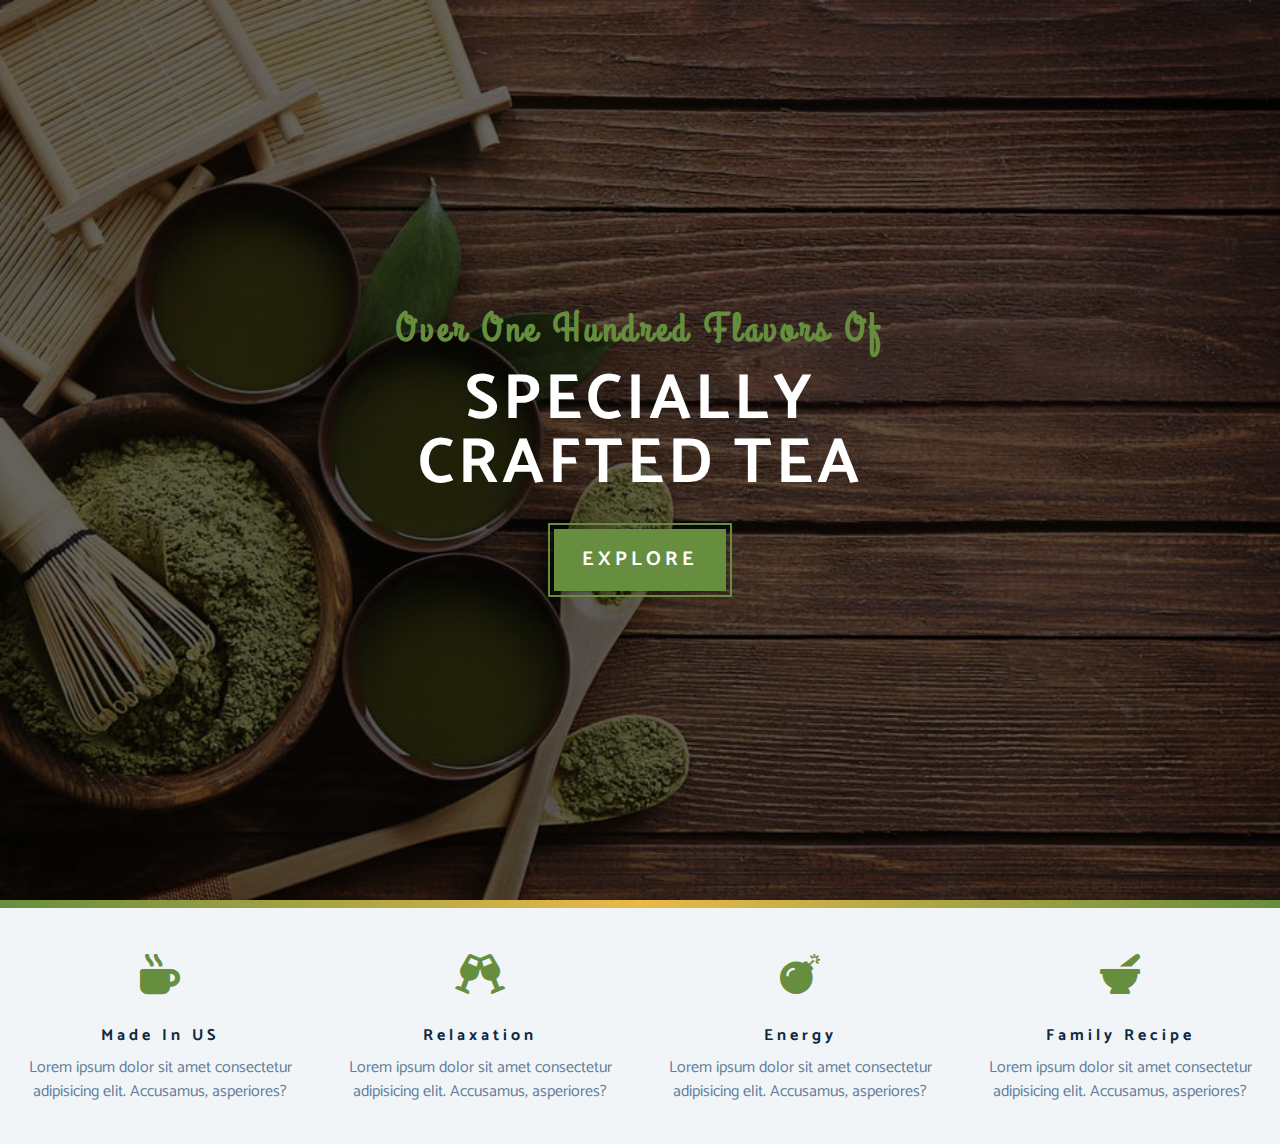
==== index.html @ 6aaec998 "commit 1" ====
<!DOCTYPE html>
<html lang="en">
  <head>
    <meta charset="UTF-8" />
    <meta name="viewport" content="width=device-width, initial-scale=1.0" />
    <meta http-equiv="X-UA-Compatible" content="ie=edge" />
    <title>Tea Station || Home</title>
    <!-- font-awesome -->
    <link
      rel="stylesheet"
      href="./fontawesome-free-5.12.1-web/css/all.min.css"
    />
    <!-- custom css -->
    <link rel="stylesheet" href="./css/styles.css" />
  </head>
  <body>
    <!-- navbar -->
    <!-- header -->
    <header class="header">
      <div class="banner">
        <h2>Over one hundred flavors of</h2>
        <h1>
          specially <br />
          crafted tea
        </h1>
        <a href="skills.html" class="button banner-button">explore</a>
      </div>
    </header>

    <!-- end of header -->
    <div class="content-divider"></div>

    <!-- skills section -->
    <section class="skills clearfloat">
      <!-- single skill -->
      <article class="skill">
        <span class="skill-icon">
          <i class="fas fa-mug-hot"></i>
        </span>
        <h4 class="skill-title">made in US</h4>
        <p class="skill-text">
          Lorem ipsum dolor sit amet consectetur adipisicing elit. Accusamus,
          asperiores?
        </p>
      </article>

      <!-- single skill -->
      <article class="skill">
        <span class="skill-icon">
          <i class="fas fa-glass-cheers"></i>
        </span>
        <h4 class="skill-title">relaxation</h4>
        <p class="skill-text">
          Lorem ipsum dolor sit amet consectetur adipisicing elit. Accusamus,
          asperiores?
        </p>
      </article>
      <!-- end of single skill -->

      <!-- single skill -->
      <article class="skill">
        <span class="skill-icon">
          <i class="fas fa-bomb"></i>
        </span>
        <h4 class="skill-title">energy</h4>
        <p class="skill-text">
          Lorem ipsum dolor sit amet consectetur adipisicing elit. Accusamus,
          asperiores?
        </p>
      </article>
      <!-- end of single skill -->

      <!-- single skill -->
      <article class="skill">
        <span class="skill-icon">
          <i class="fas fa-mortar-pestle"></i>
        </span>
        <h4 class="skill-title">family recipe</h4>
        <p class="skill-text">
          Lorem ipsum dolor sit amet consectetur adipisicing elit. Accusamus,
          asperiores?
        </p>
      </article>
      <!-- end of single skill -->
    </section>
    <!-- end of skills section -->

    <script src="app.js"></script>
  </body>
</html>
---- css/styles.css ----
/* FONTS */

@import url("https://fonts.googleapis.com/css?family=Catamaran:400,700|Grand+Hotel");

/* VARIABLES */

:root {
  --clr-primary: #678e3e;
  --clr-primary-light: #beedac;
  --clr-grey-1: #102a42;
  --clr-grey-5: #617d98;
  --clr-grey-10: #f1f5f8;
  --clr-white: #fff;
  --ff-primary: "Catamaran", sans-serif;
  --ff-secondary: "Grand Hotel", cursive;
  --transition: all 0.3s linear;
  --spacing: 0.25rem;
  --radius: 0.5rem;
}

/* GLOBAL STYLES */
* {
  margin: 0;
  padding: 0;
  box-sizing: border-box;
}
body {
  font-family: var(--ff-primary);
  background: var(--clr-white);
  color: var(--clr-grey-1);
  line-height: 1.5;
  font-size: 0.875rem;
}
a {
  text-decoration: none;
}
img {
  width: 100%;
  display: block;
}
h1,h2,h3,h4,h5,h6 {
  letter-spacing: var(--spacing);
  text-transform: capitalize;
  line-height: 1.25;
  margin-bottom: 0.75rem;
}
h1 {
  font-size: 3rem;
}
h2 {
  font-size: 2rem;
}
h3 {
  font-size: 1.5rem;
}
h4 {
  font-size: 0.875rem;
}
p{
  margin-bottom: 1.25rem;
}
@media screen and (min-width: 800px) {
  h1 {
    font-size: 4rem;
  }
  h2 {
    font-size: 2.5rem;
  }
  h3 {
    font-size: 2rem;
  }
  h4 {
    font-size: 1rem;  
  }
  body {
    font-size: 1rem;
  }
  h1,h2,h3,h4 {
    line-height: 1;
  }
}
/* MORE GLOBAL CSS */
.button {
  text-transform: uppercase;
  background: var(--clr-primary);
  color: var(--clr-white);
  padding: 0.75rem 1rem;
  letter-spacing: var(--spacing);
  display: inline-block;
  font-weight: 700;
  transition: var(--transition);
  font-size: 1rem;
  border: none;
  cursor: pointer;
  box-shadow: 0 1px 3px rgba(0, 0, 0, 0.2);
}
.button:hover {
  color: var(--clr-primary);
  background: var(--clr-primary-light);
}
/* CLEARFIX */
.clearfloat::after,.clearfloat::before {
  content:" ";
  clear: both;
  display: table;
}

/* HEADER */
.header {
  min-height: 100vh;
  background: linear-gradient(rgba(0, 0, 0, 0.6), rgba(0, 0, 0, 0.6)), url("../images/main-bcg.jpeg") center/cover no-repeat fixed;
  position: relative;
  /* ANIMATION */
  overflow-x: hidden;
}
.banner {
  text-align: center;
  position: absolute;
  top: 50%;
  left: 50%;
  transform: translate(-50%, -50%);
}
.banner h2 {
  font-family: var(--ff-secondary);
  color: var(--clr-primary);
  /* ANIMATION */
}
.banner h1 {
  text-transform: uppercase;
  color: var(--clr-white);
  margin-top: 1.25rem;
  margin-bottom: 2rem;
  /* ANIMATION */
}
.banner-button {
  outline: 0.125rem solid var(--clr-primary);
  outline-offset: 0.25rem;
  font-size: 1.25rem;
  padding: 1rem 1.75rem;
}
/* CONTENT DIVIDER */
.content-divider {
  height: 0.5rem;
  background: linear-gradient(to left, var(--clr-primary), #e9b949, var(--clr-primary));
}
/* SKILLS */
.skills {
  background: var(--clr-grey-10);
}
.skill {
  padding: 2.5rem 0rem;
  text-align: center;
  transition: var(--transition);
}
.skill-icon {
  font-size: 2.5rem;
  margin-bottom: 1.25rem;
  transition: var(--transition);
  display: inline-block;
  color: var(--clr-primary);
}
.skill-text {
  color: var(--clr-grey-5);
  max-width: 17rem;
  margin: 0 auto;
}
.skill:hover {
  background: var(--clr-white);
  box-shadow: 0 2px var(--clr-primary);
}
.skill:hover .skill-icon {
  transform: translateY(-5px);
}
@media screen and (min-width:576px) {
  .skill {
    float: left;
    width: 50%;
  }
}
@media screen and (min-width:1200px) {
  .skill {
    width: 25%;
  }
}
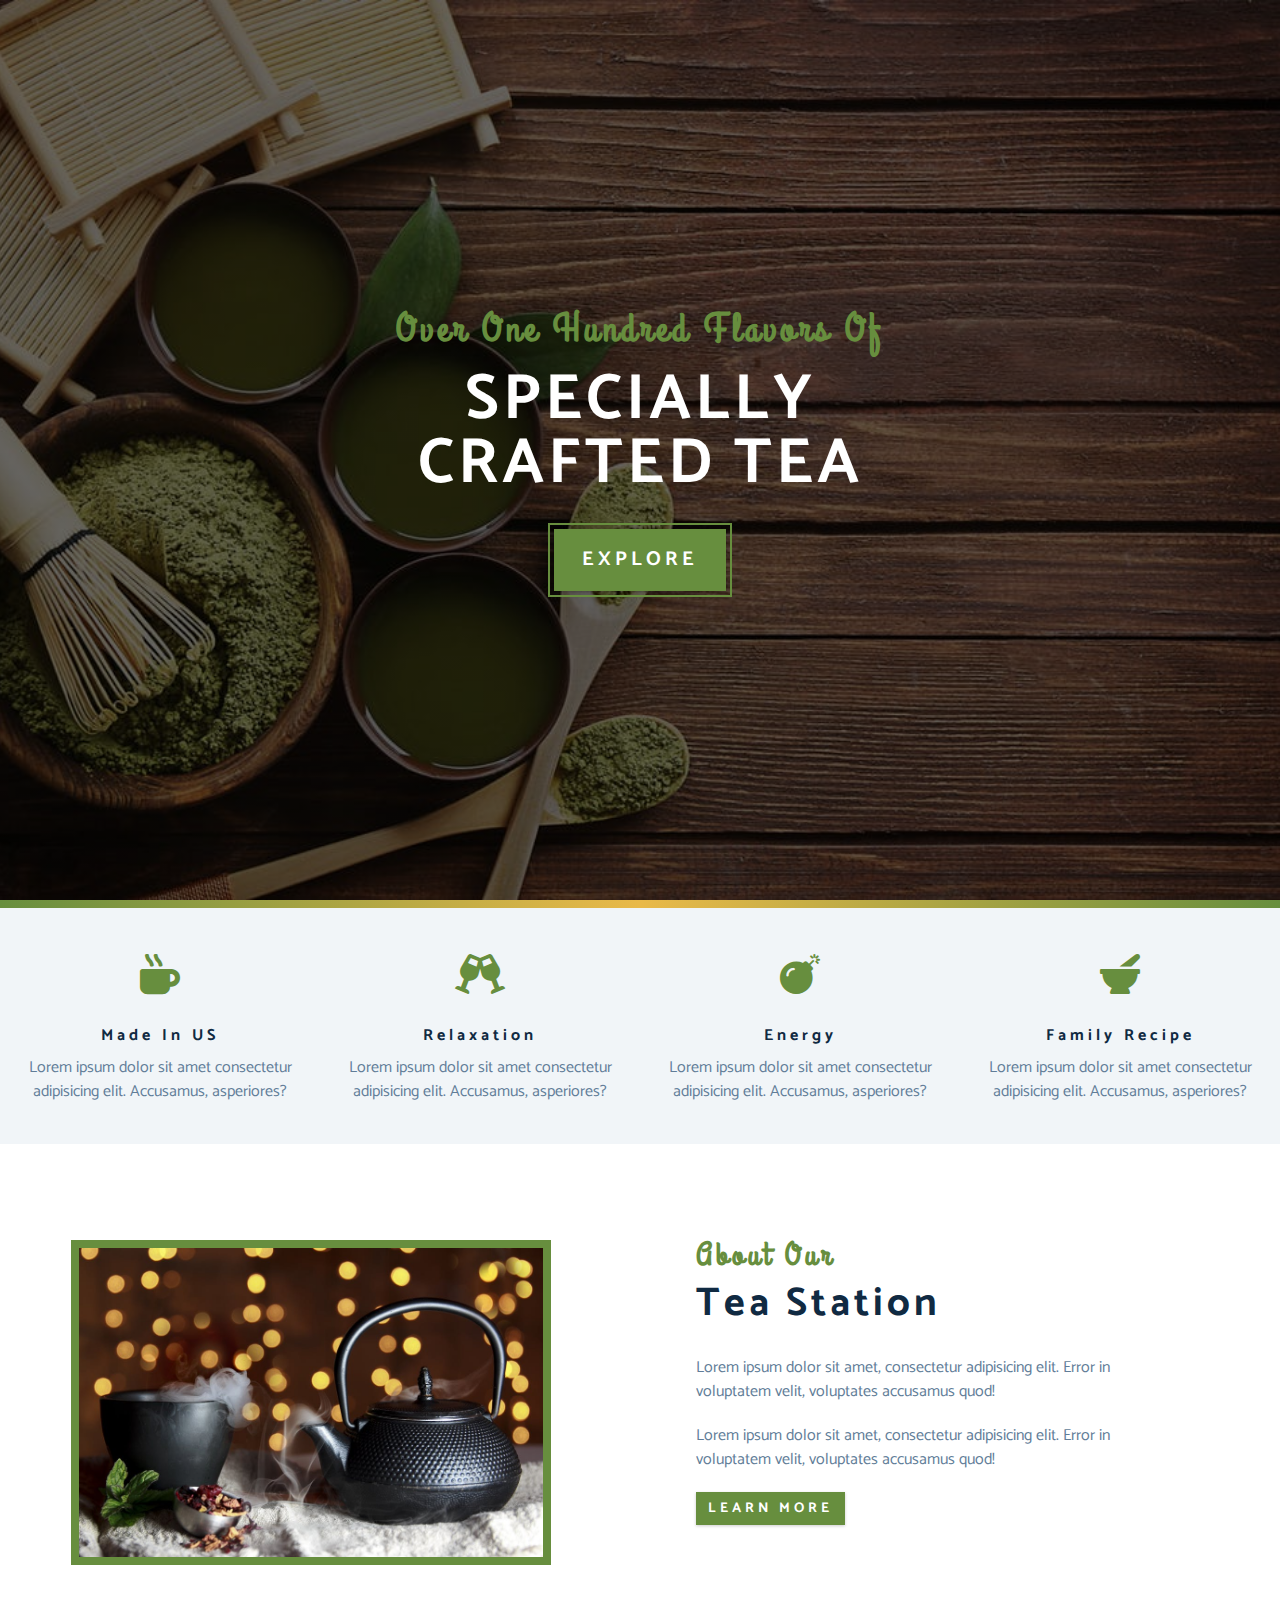
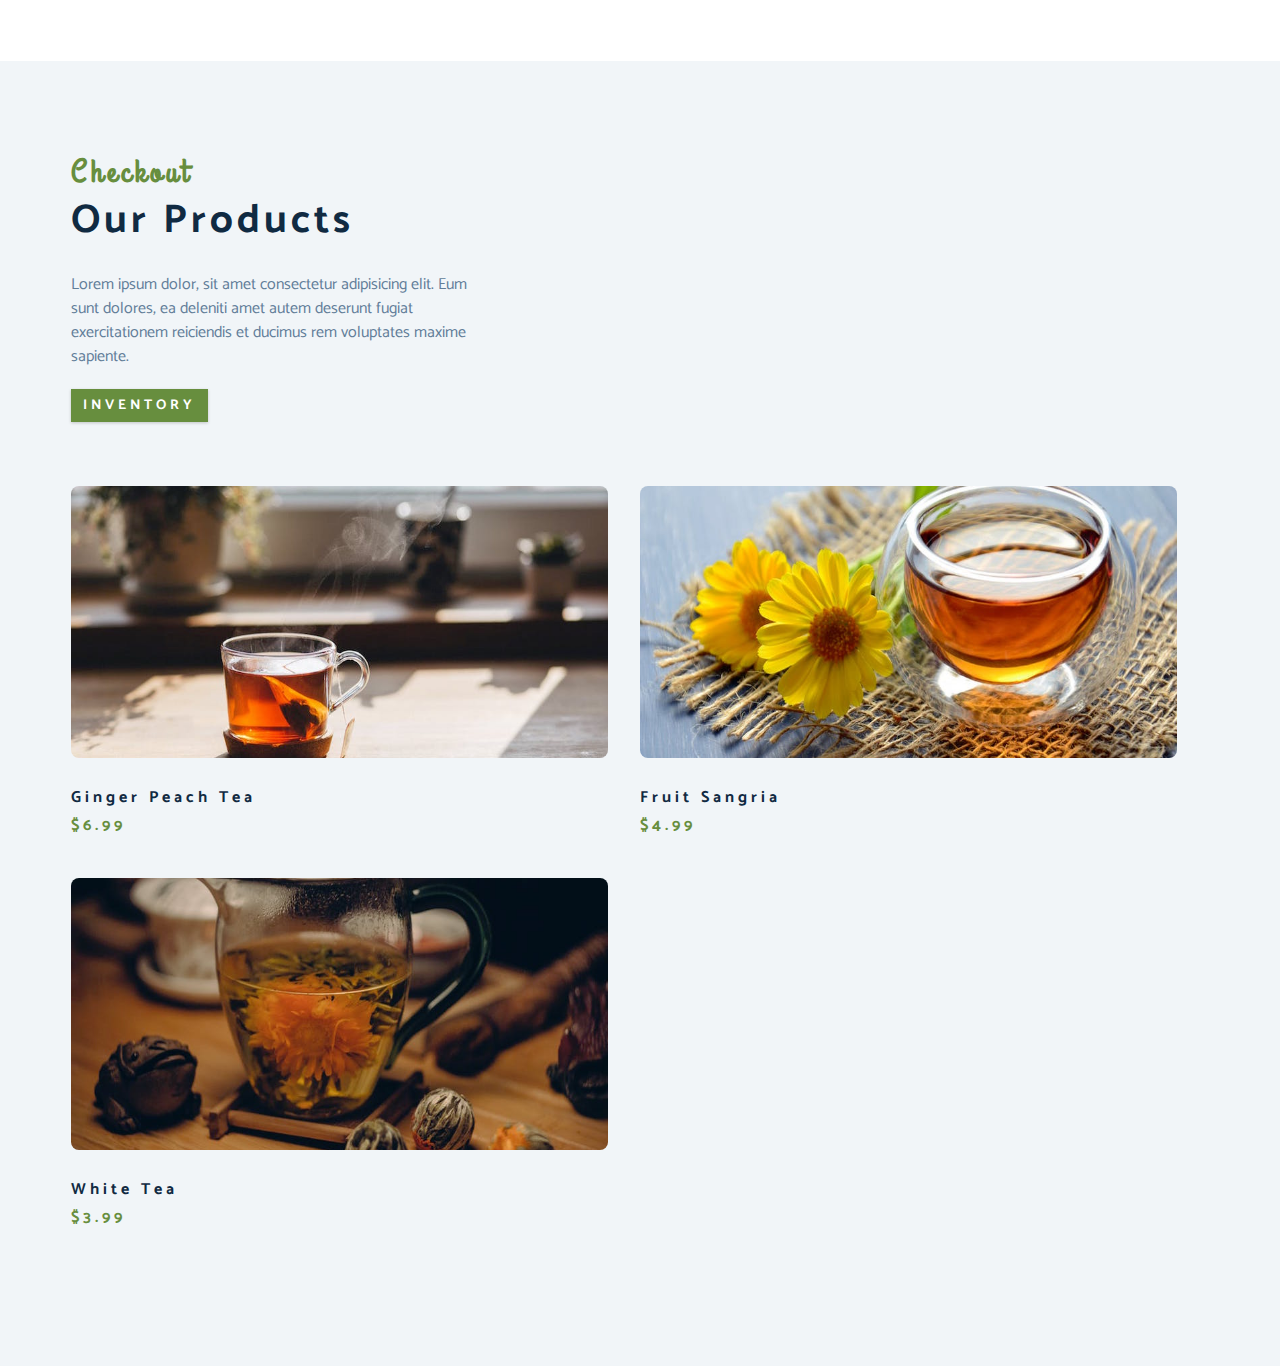
==== commit ba489a8a: "added new sections" ====
--- a/index.html
+++ b/index.html
@@ -84,6 +84,84 @@
       <!-- end of single skill -->
     </section>
     <!-- end of skills section -->
+    <!-- about -->
+    <section>
+      <div class="section-center clearfloat">
+        <!-- about img -->
+        <article class="about-img">
+          <div class="about-picture-container">
+            <img
+              src="./images/about-bcg.jpeg"
+              alt="tea kettle"
+              class="about-picture"
+            />
+          </div>
+        </article>
+        <!-- about info -->
+        <article class="about-info">
+          <!-- section title -->
+          <div class="section-title">
+            <h3>about our</h3>
+            <h2>tea station</h2>
+          </div>
+          <!-- end of section title -->
+          <p class="about-text">
+            Lorem ipsum dolor sit amet, consectetur adipisicing elit. Error in
+            voluptatem velit, voluptates accusamus quod! 
+          </p>
+          <p class="about-text">
+            Lorem ipsum dolor sit amet, consectetur adipisicing elit. Error in
+            voluptatem velit, voluptates accusamus quod! 
+          </p>
+          <a href="about.html" class="button">learn more</a>
+        </article>
+      </div>
+    </section>
+    <!-- end of about -->
+    <!-- products -->
+    <section class="products">
+      <div class="section-center clearfloat">
+        <!-- product info -->
+        <article class="products-info">
+          <!-- section title -->
+          <div class="section-title">
+            <h3>checkout</h3>
+            <h2>our products</h2>
+          </div>
+          <!-- end of section title -->
+          <p class="products-text">Lorem ipsum dolor, sit amet consectetur adipisicing elit. Eum sunt dolores, ea deleniti amet autem deserunt fugiat exercitationem reiciendis et ducimus rem voluptates maxime sapiente.</p>
+          <a href="products.html" class="button">inventory</a>
+        </article>
+        <!-- product inventory -->
+        <article class="product-inventory clearfloat">
+          <!-- single product -->
+          <div class="product">
+            <img src="./images/product-1.jpeg" alt="single product"
+            class="product-img">
+            <h4 class="product-title">ginger peach tea</h4>
+            <h4 class="product-price">$6.99</h4>
+          </div>
+          <!-- end of single product -->
+          <!-- single product -->
+          <div class="product">
+            <img src="./images/product-2.jpeg" alt="single product"
+            class="product-img">
+            <h4 class="product-title">fruit sangria </h4>
+            <h4 class="product-price">$4.99</h4>
+          </div>
+          <!-- end of single product -->
+          <!-- single product -->
+          <div class="product">
+            <img src="./images/product-3.jpeg" alt="single product"
+            class="product-img">
+            <h4 class="product-title">white tea</h4>
+            <h4 class="product-price">$3.99</h4>
+          </div>
+          <!-- end of single product -->
+        </article>
+      </div>
+    </section>
+    <!-- end of products -->
 
     <script src="app.js"></script>
   </body>
--- a/css/styles.css
+++ b/css/styles.css
@@ -38,7 +38,12 @@
   width: 100%;
   display: block;
 }
-h1,h2,h3,h4,h5,h6 {
+h1,
+h2,
+h3,
+h4,
+h5,
+h6 {
   letter-spacing: var(--spacing);
   text-transform: capitalize;
   line-height: 1.25;
@@ -56,7 +61,7 @@
 h4 {
   font-size: 0.875rem;
 }
-p{
+p {
   margin-bottom: 1.25rem;
 }
 @media screen and (min-width: 800px) {
@@ -70,12 +75,15 @@
     font-size: 2rem;
   }
   h4 {
-    font-size: 1rem;  
+    font-size: 1rem;
   }
   body {
     font-size: 1rem;
   }
-  h1,h2,h3,h4 {
+  h1,
+  h2,
+  h3,
+  h4 {
     line-height: 1;
   }
 }
@@ -84,12 +92,12 @@
   text-transform: uppercase;
   background: var(--clr-primary);
   color: var(--clr-white);
-  padding: 0.75rem 1rem;
+  padding: 0.375rem 0.75rem;
   letter-spacing: var(--spacing);
   display: inline-block;
   font-weight: 700;
   transition: var(--transition);
-  font-size: 1rem;
+  font-size: 0.875rem;
   border: none;
   cursor: pointer;
   box-shadow: 0 1px 3px rgba(0, 0, 0, 0.2);
@@ -99,16 +107,37 @@
   background: var(--clr-primary-light);
 }
 /* CLEARFIX */
-.clearfloat::after,.clearfloat::before {
-  content:" ";
+.clearfloat::after,
+.clearfloat::before {
+  content: " ";
   clear: both;
   display: table;
+}
+.section-title {
+  margin-bottom: 2rem;
+}
+.section-title h3 {
+  font-family: var(--ff-secondary);
+  color: var(--clr-primary);
+}
+.section-center {
+  padding: 4rem 0;
+  width: 85vw;
+  margin: 0 auto;
+  max-width: 1170px;
+}
+@media screen and (min-width: 992px) {
+  .section-center {
+    width: 95vw;
+    padding: 4rem 1rem;
+  }
 }
 
 /* HEADER */
 .header {
   min-height: 100vh;
-  background: linear-gradient(rgba(0, 0, 0, 0.6), rgba(0, 0, 0, 0.6)), url("../images/main-bcg.jpeg") center/cover no-repeat fixed;
+  background: linear-gradient(rgba(0, 0, 0, 0.6), rgba(0, 0, 0, 0.6)),
+    url("../images/main-bcg.jpeg") center/cover no-repeat fixed;
   position: relative;
   /* ANIMATION */
   overflow-x: hidden;
@@ -141,7 +170,12 @@
 /* CONTENT DIVIDER */
 .content-divider {
   height: 0.5rem;
-  background: linear-gradient(to left, var(--clr-primary), #e9b949, var(--clr-primary));
+  background: linear-gradient(
+    to left,
+    var(--clr-primary),
+    #e9b949,
+    var(--clr-primary)
+  );
 }
 /* SKILLS */
 .skills {
@@ -171,14 +205,77 @@
 .skill:hover .skill-icon {
   transform: translateY(-5px);
 }
-@media screen and (min-width:576px) {
+@media screen and (min-width: 576px) {
   .skill {
     float: left;
     width: 50%;
   }
 }
-@media screen and (min-width:1200px) {
+@media screen and (min-width: 1200px) {
   .skill {
     width: 25%;
   }
 }
+/* ABOUT */
+.about-img,
+.about-info {
+  padding: 2rem 0;
+}
+.about-picture-container {
+  background: var(--clr-primary);
+  border: 0.5rem solid var(--clr-primary);
+  max-width: 30rem;
+  /* extra stuff */
+  overflow: hidden;
+}
+.about-picture {
+  transition: var(--transition);
+}
+.about-picture-container:hover .about-picture {
+  opacity: 0.75;
+  transform: scale(1.2);
+}
+.about-text {
+  max-width: 26rem;
+  color: var(--clr-grey-5);
+}
+@media screen and (min-width: 992px) {
+  .about-img,
+  .about-info {
+    float: left;
+    width: 50%;
+  }
+  .about-info {
+    padding-left: 3.5rem;
+  }
+}
+/* PRODUCTS */
+.products {
+  background: var(--clr-grey-10);
+}
+.products article {
+  padding: 2rem 0;
+}
+.products-text {
+  color: var(--clr-grey-5);
+  max-width: 26rem;
+}
+.product {
+  margin-bottom: 2rem;
+}
+.product-img {
+  border-radius: var(--radius);
+  margin-bottom: 2rem;
+  height: 17rem;
+  object-fit: cover;
+}
+.product-price {
+  color: var(--clr-primary);
+}
+@media screen and (min-width: 760px) {
+  .product {
+    float: left;
+    width: 50%;
+    padding-right: 2rem;
+  }
+}
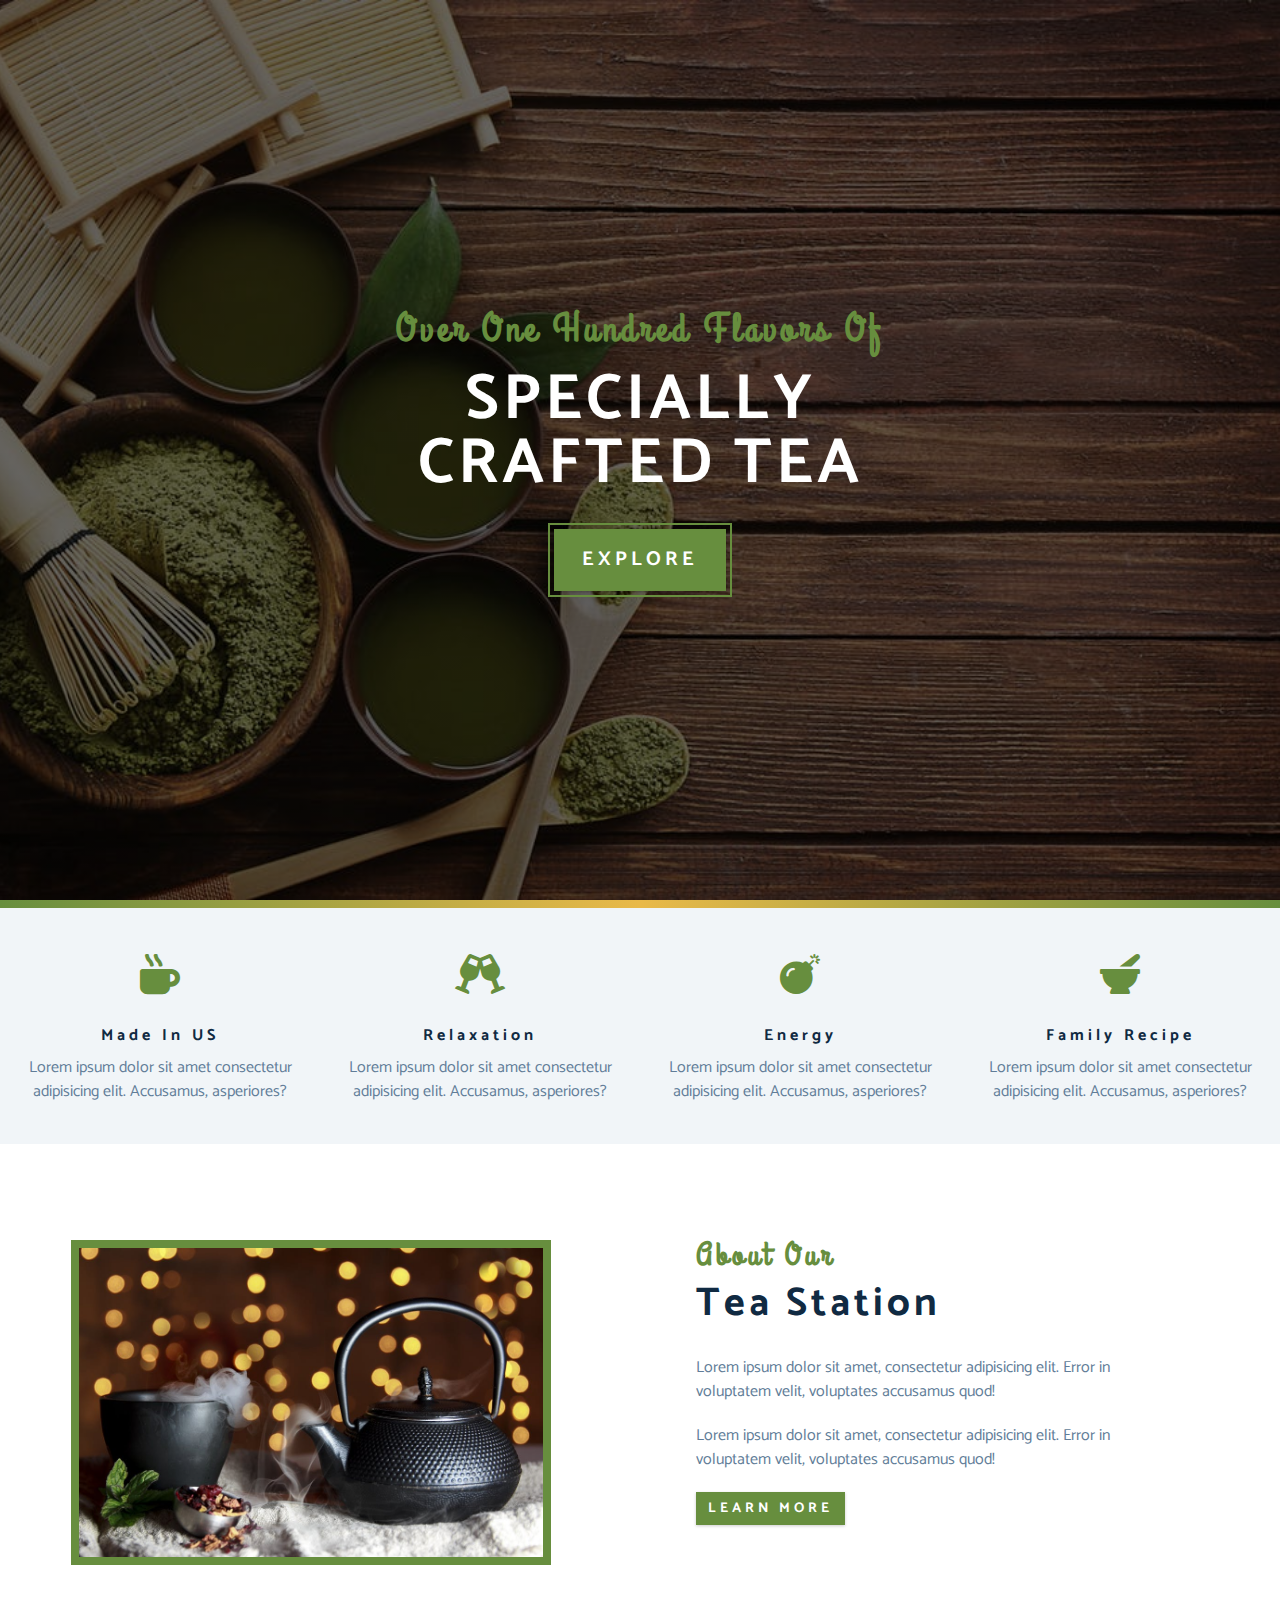
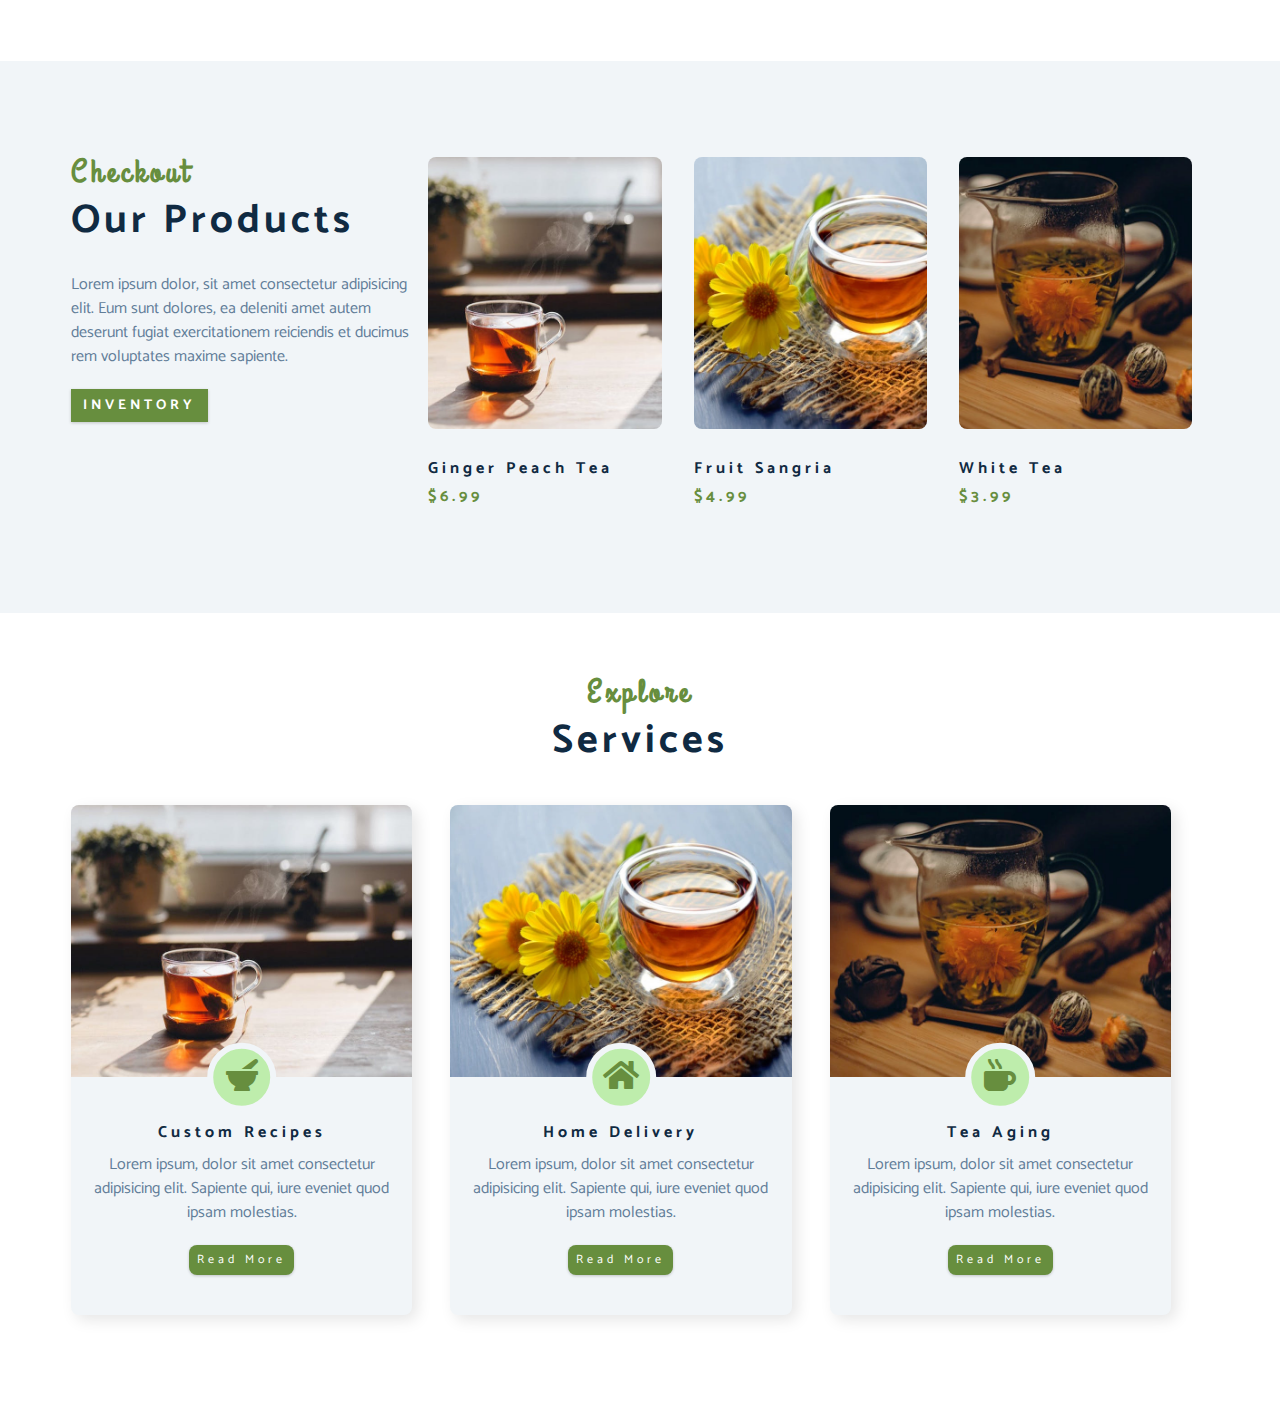
==== commit 63dca42b: "added services to index.html" ====
--- a/index.html
+++ b/index.html
@@ -107,11 +107,11 @@
           <!-- end of section title -->
           <p class="about-text">
             Lorem ipsum dolor sit amet, consectetur adipisicing elit. Error in
-            voluptatem velit, voluptates accusamus quod! 
+            voluptatem velit, voluptates accusamus quod!
           </p>
           <p class="about-text">
             Lorem ipsum dolor sit amet, consectetur adipisicing elit. Error in
-            voluptatem velit, voluptates accusamus quod! 
+            voluptatem velit, voluptates accusamus quod!
           </p>
           <a href="about.html" class="button">learn more</a>
         </article>
@@ -129,31 +129,44 @@
             <h2>our products</h2>
           </div>
           <!-- end of section title -->
-          <p class="products-text">Lorem ipsum dolor, sit amet consectetur adipisicing elit. Eum sunt dolores, ea deleniti amet autem deserunt fugiat exercitationem reiciendis et ducimus rem voluptates maxime sapiente.</p>
+          <p class="products-text">
+            Lorem ipsum dolor, sit amet consectetur adipisicing elit. Eum sunt
+            dolores, ea deleniti amet autem deserunt fugiat exercitationem
+            reiciendis et ducimus rem voluptates maxime sapiente.
+          </p>
           <a href="products.html" class="button">inventory</a>
         </article>
         <!-- product inventory -->
-        <article class="product-inventory clearfloat">
+        <article class="products-inventory clearfloat">
           <!-- single product -->
           <div class="product">
-            <img src="./images/product-1.jpeg" alt="single product"
-            class="product-img">
+            <img
+              src="./images/product-1.jpeg"
+              alt="single product"
+              class="product-img"
+            />
             <h4 class="product-title">ginger peach tea</h4>
             <h4 class="product-price">$6.99</h4>
           </div>
           <!-- end of single product -->
           <!-- single product -->
           <div class="product">
-            <img src="./images/product-2.jpeg" alt="single product"
-            class="product-img">
-            <h4 class="product-title">fruit sangria </h4>
+            <img
+              src="./images/product-2.jpeg"
+              alt="single product"
+              class="product-img"
+            />
+            <h4 class="product-title">fruit sangria</h4>
             <h4 class="product-price">$4.99</h4>
           </div>
           <!-- end of single product -->
           <!-- single product -->
           <div class="product">
-            <img src="./images/product-3.jpeg" alt="single product"
-            class="product-img">
+            <img
+              src="./images/product-3.jpeg"
+              alt="single product"
+              class="product-img"
+            />
             <h4 class="product-title">white tea</h4>
             <h4 class="product-price">$3.99</h4>
           </div>
@@ -162,6 +175,84 @@
       </div>
     </section>
     <!-- end of products -->
+    <!-- services -->
+    <section class="services">
+      <!-- section title -->
+      <div class="section-title services-title">
+        <h3>explore</h3>
+        <h2>services</h2>
+      </div>
+      <!-- end of section title -->
+      <div class="section-center clearfloat">
+        <!-- single card -->
+        <article class="service-card">
+          <!-- img container -->
+          <div class="service-img-container">
+            <img
+              src="./images/product-1.jpeg"
+              alt="single service"
+              class="service-img"
+            />
+            <!-- service icon -->
+            <span class="service-icon">
+              <i class="fas fa-mortar-pestle fa-fw"></i>
+            </span>
+          </div>
+          <!-- service-info -->
+          <div class="service-info">
+            <h4>custom recipes</h4>
+            <p>Lorem ipsum, dolor sit amet consectetur adipisicing elit. Sapiente qui, iure eveniet quod ipsam molestias.</p>
+            <a href="services.html" class="button services-button">read more</a>
+          </div>
+        </article>
+        <!-- end of single card -->
+        <!-- single card -->
+        <article class="service-card">
+          <!-- img container -->
+          <div class="service-img-container">
+            <img
+              src="./images/product-2.jpeg"
+              alt="single service"
+              class="service-img"
+            />
+            <!-- service icon -->
+            <span class="service-icon">
+              <i class="fas fa-home fa-fw"></i>
+            </span>
+          </div>
+          <!-- service-info -->
+          <div class="service-info">
+            <h4>home delivery</h4>
+            <p>Lorem ipsum, dolor sit amet consectetur adipisicing elit. Sapiente qui, iure eveniet quod ipsam molestias.</p>
+            <a href="services.html" class="button services-button">read more</a>
+          </div>
+        </article>
+        <!-- end of single card -->
+        <!-- single card -->
+        <article class="service-card">
+          <!-- img container -->
+          <div class="service-img-container">
+            <img
+              src="./images/product-3.jpeg"
+              alt="single service"
+              class="service-img"
+            />
+            <!-- service icon -->
+            <span class="service-icon">
+              <i class="fas fa-mug-hot fa-fw"></i>
+            </span>
+          </div>
+          <!-- service-info -->
+          <div class="service-info">
+            <h4>tea aging</h4>
+            <p>Lorem ipsum, dolor sit amet consectetur adipisicing elit. Sapiente qui, iure eveniet quod ipsam molestias.</p>
+            <a href="services.html" class="button services-button">read more</a>
+          </div>
+        </article>
+        <!-- end of single card -->
+      </div>
+    </section>
+    <!-- end of services -->
 
     <script src="app.js"></script>
   </body>
--- a/css/styles.css
+++ b/css/styles.css
@@ -275,7 +275,91 @@
 @media screen and (min-width: 760px) {
   .product {
     float: left;
-    width: 50%;
+    width: 33.3%;
     padding-right: 2rem;
   }
 }
+@media screen and (min-width: 1200px) {
+  .products-info {
+    float: left;
+    width: 30%;
+  }
+  .products-inventory {
+    float: left;
+    width: 70%;
+  }
+  .product {
+    margin-bottom: 0rem;
+    padding: 0rem 1rem;
+  }
+}
+/* SERVICES */
+.services-title {
+  margin-top: 4rem;
+  margin-bottom: -4rem;
+  text-align: center;
+}
+.service-card {
+  margin: 2rem 0;
+  background: var(--clr-grey-10);
+  border-radius: var(--radius);
+  box-shadow: 5px 5px 15px rgba(0, 0, 0, 0.1);
+  transition: var(--transition);
+}
+.service-card:hover {
+  box-shadow: 5px 5px 15px rgba(0, 0, 0, 0.3);
+  transform: scale(1.02);
+}
+.service-img {
+  height: 17rem;
+  object-fit: cover;
+  border-top-left-radius: var(--radius);
+  border-top-right-radius: var(--radius);
+}
+.service-info {
+  text-align: center;
+  padding: 3rem 1rem 2.5rem 1rem;
+}
+.service-info p {
+  max-width: 20rem;
+  color: var(--clr-grey-5);
+  margin: 0 auto;
+}
+.services-button {
+  font-size: 0.75rem;
+  text-transform: capitalize;
+  padding: 0.375rem 0.5rem;
+  border-radius: var(--radius);
+  font-weight: 400;
+  margin-top: 1.25rem;
+}
+@media screen and (min-width: 768px) {
+  .service-card {
+    float: left;
+    width: 45%;
+    margin-right: 5%;
+    /* 100% = 45% + 45 % + 5% + 5% */
+  }
+}
+@media screen and (min-width: 992px) {
+  .service-card {
+    width: 30%;
+    margin-right: 3.33%;
+    /* 100% = 30% + 30% + 30% + 5% + 5% + 5%*/
+  }
+}
+.service-img-container {
+  position: relative;
+}
+.service-icon {
+  font-size: 2rem;
+  position: absolute;
+  left: 50%;
+  bottom: 0;
+  transform: translate(-50%, 50%);
+  padding: 0.3rem 0.55rem;
+  color: var(--clr-primary);
+  background: var(--clr-primary-light);
+  border-radius: 50%;
+  border: 0.375rem solid var(--clr-grey-10);
+}
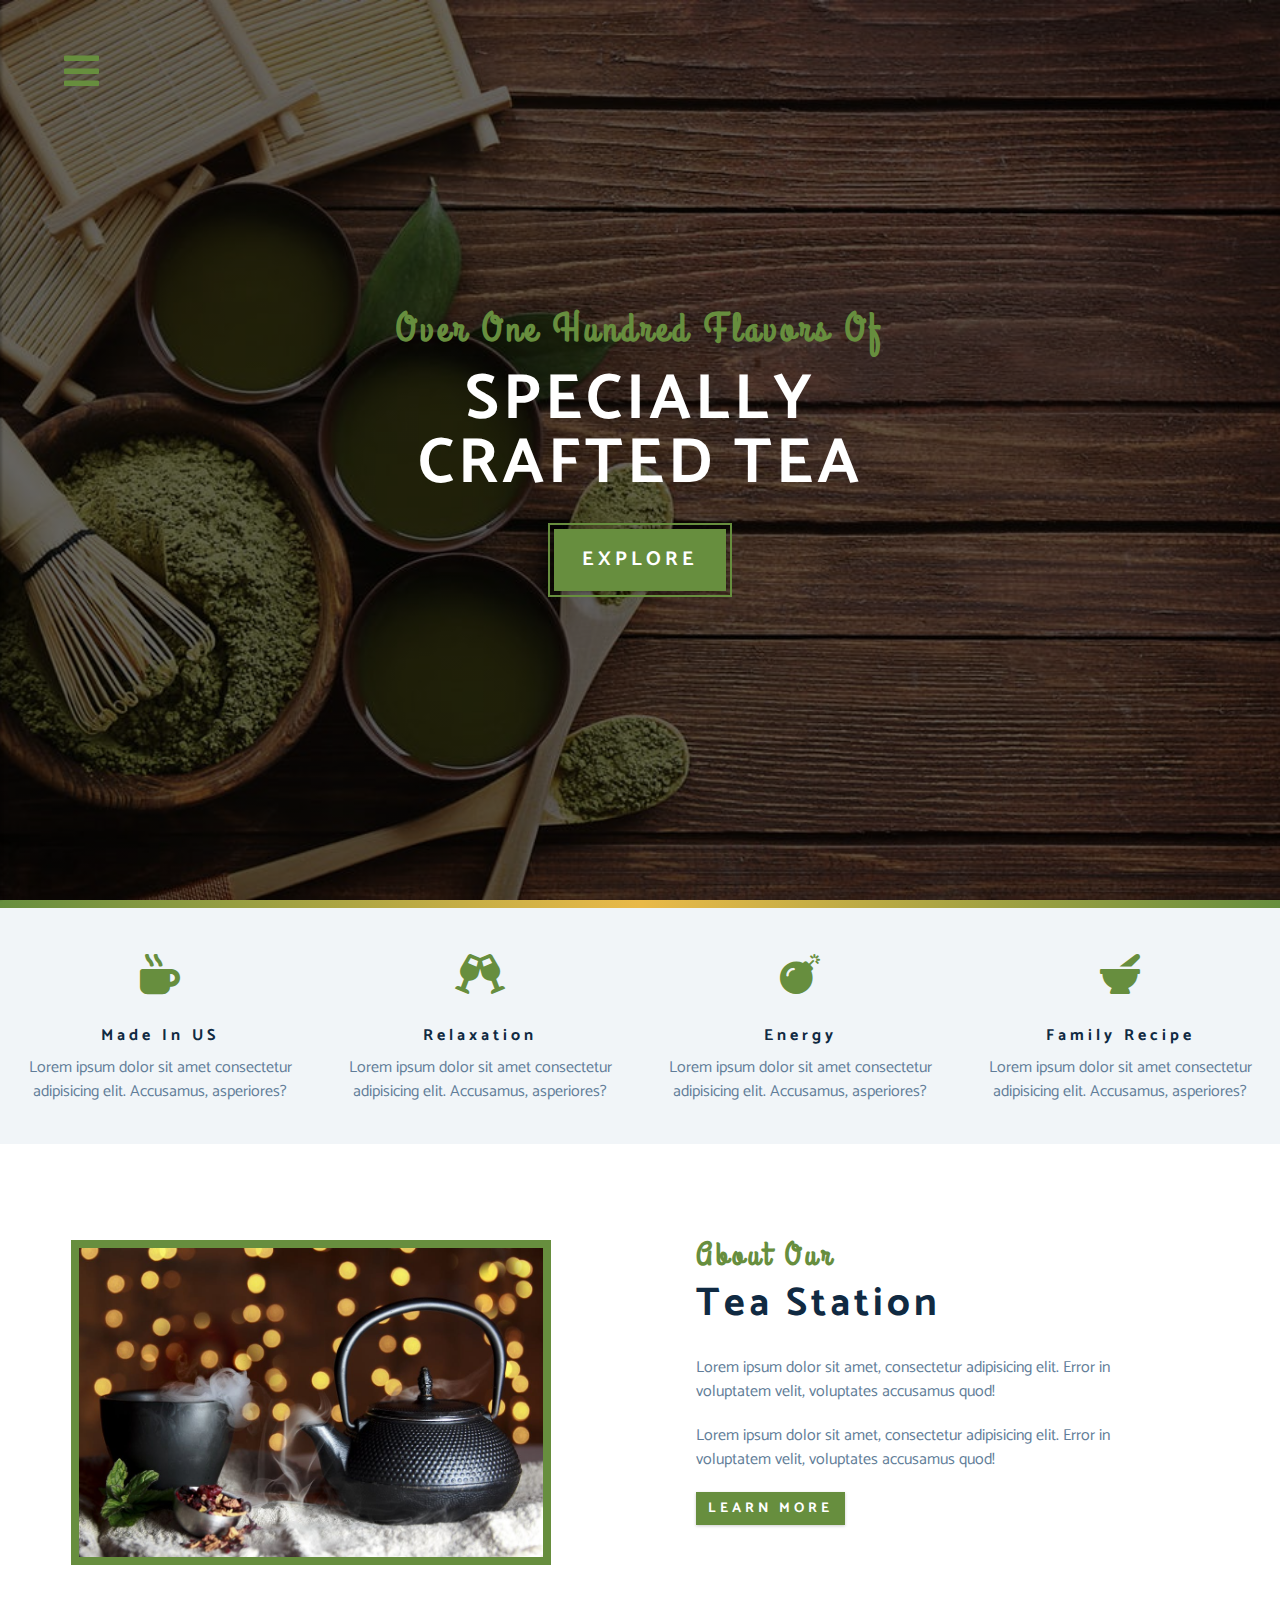
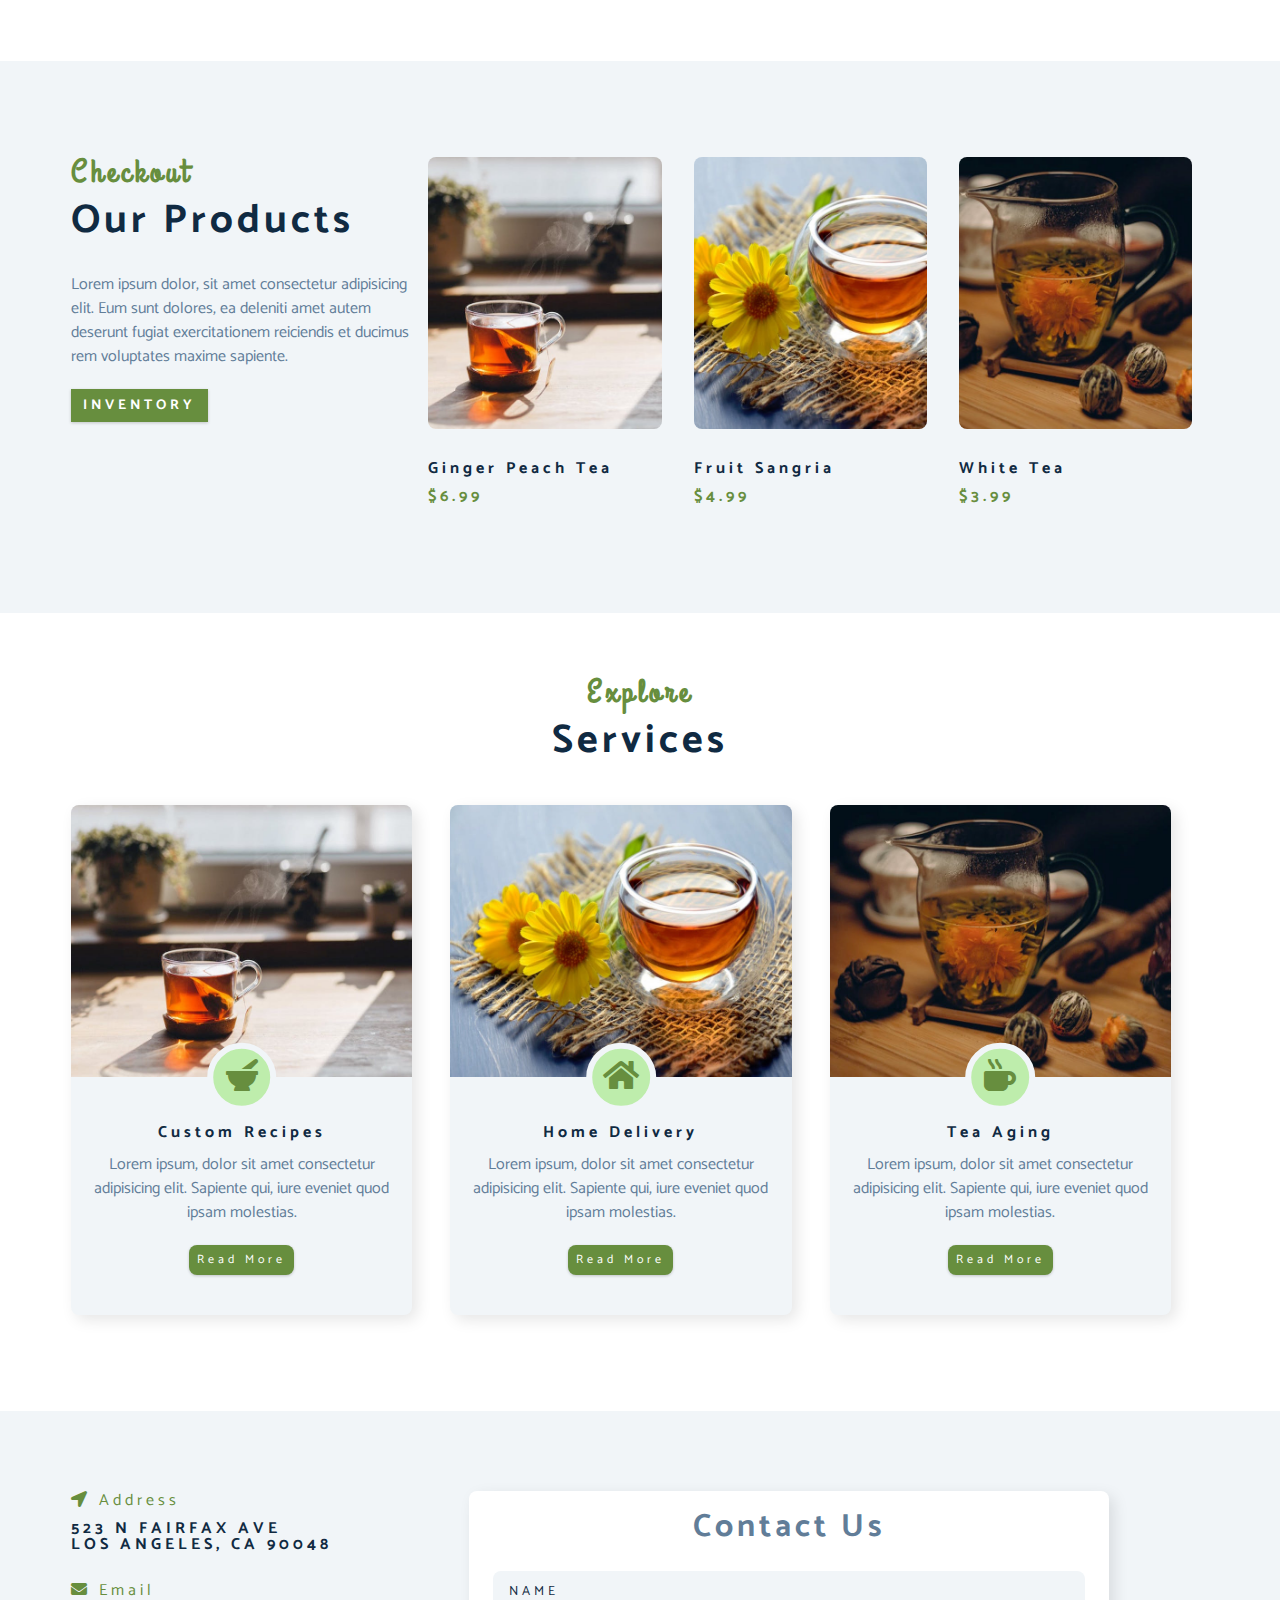
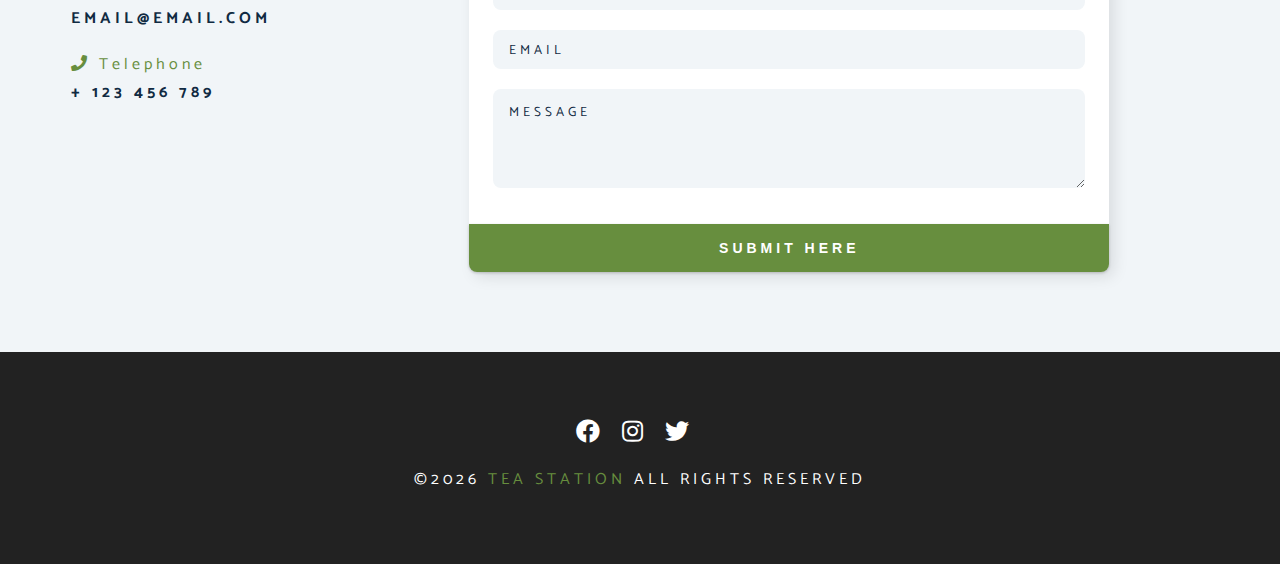
==== commit 8c136eb0: "added form, footer and navbar" ====
--- a/index.html
+++ b/index.html
@@ -15,6 +15,23 @@
   </head>
   <body>
     <!-- navbar -->
+    <!-- nav button -->
+    <span class="nav-btn" id="nav-btn">
+      <i class="fas fa-bars"></i>
+    </span>
+    <nav class="navbar" id="navbar">
+      <div class="navbar-header">
+        <span class="nav-close" id="nav-close">
+          <i class="fas fa-times"></i>
+        </span>
+      </div>
+      <ul class="nav-items">
+        <li><a href="index.html" class="nav-link">home</a></li>
+        <li><a href="skills.html" class="nav-link">skills</a></li>
+        <li><a href="about.html" class="nav-link">about</a></li>
+        <li><a href="products.html" class="nav-link">products</a></li>
+      </ul>
+    </nav>
     <!-- header -->
     <header class="header">
       <div class="banner">
@@ -124,17 +141,21 @@
         <!-- product info -->
         <article class="products-info">
           <!-- section title -->
-          <div class="section-title">
+          <div class="section-title products-title">
             <h3>checkout</h3>
             <h2>our products</h2>
           </div>
           <!-- end of section title -->
-          <p class="products-text">
-            Lorem ipsum dolor, sit amet consectetur adipisicing elit. Eum sunt
-            dolores, ea deleniti amet autem deserunt fugiat exercitationem
-            reiciendis et ducimus rem voluptates maxime sapiente.
-          </p>
-          <a href="products.html" class="button">inventory</a>
+          <div class="products-text">
+            <p>
+              Lorem ipsum dolor, sit amet consectetur adipisicing elit. Eum sunt
+              dolores, ea deleniti amet autem deserunt fugiat exercitationem
+              reiciendis et ducimus rem voluptates maxime sapiente.
+            </p>
+          </div>
+          <div class="btn">
+            <a href="products.html" class="button product-button">inventory</a>
+          </div>
         </article>
         <!-- product inventory -->
         <article class="products-inventory clearfloat">
@@ -201,7 +222,10 @@
           <!-- service-info -->
           <div class="service-info">
             <h4>custom recipes</h4>
-            <p>Lorem ipsum, dolor sit amet consectetur adipisicing elit. Sapiente qui, iure eveniet quod ipsam molestias.</p>
+            <p>
+              Lorem ipsum, dolor sit amet consectetur adipisicing elit. Sapiente
+              qui, iure eveniet quod ipsam molestias.
+            </p>
             <a href="services.html" class="button services-button">read more</a>
           </div>
         </article>
@@ -223,7 +247,10 @@
           <!-- service-info -->
           <div class="service-info">
             <h4>home delivery</h4>
-            <p>Lorem ipsum, dolor sit amet consectetur adipisicing elit. Sapiente qui, iure eveniet quod ipsam molestias.</p>
+            <p>
+              Lorem ipsum, dolor sit amet consectetur adipisicing elit. Sapiente
+              qui, iure eveniet quod ipsam molestias.
+            </p>
             <a href="services.html" class="button services-button">read more</a>
           </div>
         </article>
@@ -245,7 +272,10 @@
           <!-- service-info -->
           <div class="service-info">
             <h4>tea aging</h4>
-            <p>Lorem ipsum, dolor sit amet consectetur adipisicing elit. Sapiente qui, iure eveniet quod ipsam molestias.</p>
+            <p>
+              Lorem ipsum, dolor sit amet consectetur adipisicing elit. Sapiente
+              qui, iure eveniet quod ipsam molestias.
+            </p>
             <a href="services.html" class="button services-button">read more</a>
           </div>
         </article>
@@ -253,7 +283,111 @@
       </div>
     </section>
     <!-- end of services -->
-
-    <script src="app.js"></script>
+    <!-- contact -->
+    <section class="contact">
+      <div class="section-center clearfloat">
+        <!-- contact info -->
+        <article class="contact-info">
+          <!-- contact item -->
+          <div class="contact-item">
+            <h4 class="contact-title">
+              <span class="contact-icon">
+                <i class="fas fa-location-arrow"></i>
+              </span>
+              address
+            </h4>
+            <h4 class="contact-text">
+              523 N Fairfax Ave <br />
+              Los Angeles, CA 90048
+            </h4>
+          </div>
+          <!-- end of contact item -->
+          <!-- contact item -->
+          <div class="contact-item">
+            <h4 class="contact-title">
+              <span class="contact-icon">
+                <i class="fas fa-envelope"></i>
+              </span>
+              email
+            </h4>
+            <h4 class="contact-text">email@email.com</h4>
+          </div>
+          <!-- end of contact item -->
+          <!-- contact item -->
+          <div class="contact-item">
+            <h4 class="contact-title">
+              <span class="contact-icon">
+                <i class="fas fa-phone"></i>
+              </span>
+              telephone
+            </h4>
+            <h4 class="contact-text">+ 123 456 789</h4>
+          </div>
+          <!-- end of contact item -->
+        </article>
+        <!-- contact form -->
+        <article class="contact-form">
+          <h3>contact us</h3>
+          <form action="">
+            <div class="form-group">
+              <!-- inputs -->
+              <input
+                type="text"
+                placeholder="name"
+                class="form-control"
+                name="name"
+              />
+              <input
+                type="email"
+                placeholder="email"
+                class="form-control"
+                name="email"
+              />
+              <textarea
+                name="message"
+                placeholder="message"
+                class="form-control"
+                rows="5"
+              ></textarea>
+            </div>
+            <!-- button -->
+            <button type="submit" class="button submit-button">
+              submit here
+            </button>
+          </form>
+        </article>
+      </div>
+    </section>
+    <!-- end of contact -->
+    <!-- footer -->
+    <footer class="footer">
+      <div class="section-center">
+        <div class="social-icons">
+          <!-- social icon -->
+          <a href="#" class="social-icon">
+            <i class="fab fa-facebook"></i>
+          </a>
+          <!-- end of social icon -->
+          <!-- social icon -->
+          <a href="#" class="social-icon">
+            <i class="fab fa-instagram"></i>
+          </a>
+          <!-- end of social icon -->
+          <!-- social icon -->
+          <a href="#" class="social-icon">
+            <i class="fab fa-twitter"></i>
+          </a>
+          <!-- end of social icon -->
+        </div>
+        <!-- end of social icons -->
+        <h4 class="footer-text">
+          &copy;<span id="date"></span>
+          <span class="company"> tea station</span>
+          all rights reserved
+        </h4>
+      </div>
+    </footer>
+    <script src="./app.js"></script>
   </body>
+  
 </html>
--- a/css/styles.css
+++ b/css/styles.css
@@ -17,7 +17,6 @@
   --spacing: 0.25rem;
   --radius: 0.5rem;
 }
-
 /* GLOBAL STYLES */
 * {
   margin: 0;
@@ -132,6 +131,70 @@
     padding: 4rem 1rem;
   }
 }
+/* NAVBAR */
+.nav-btn {
+  position: fixed;
+  top: 5%;
+  left: 5%;
+  font-size: 2.5rem;
+  color: var(--clr-primary);
+  z-index: 1;
+  /* ANIMATION */
+}
+.navbar {
+  position: fixed;
+  top: 0;
+  left: 0;
+  width: 100%;
+  height: 100%;
+  background: var(--clr-grey-10);
+  z-index: 2;
+  box-shadow: 2px 0 2px rgba(0, 0, 0, 0.2);
+  /* hide navbar */
+  transform: translateX(-100%);
+  transition: var(--transition);
+}
+.showNav {
+  transform: translate(0%);
+}
+.navbar-header {
+  text-align: right;
+  padding-right: 1rem;
+}
+.nav-close {
+  font-size: 2.5rem;
+  cursor: pointer;
+  color: #f29c9c;
+  transition: var(--transition);
+}
+.nav-close:hover {
+  color: #bb2525;
+}
+.nav-items {
+  list-style-type: none;
+}
+.nav-link {
+  display: block;
+  font-size: 1.5rem;
+  padding: 0.25rem 1rem;
+  text-transform: uppercase;
+  letter-spacing: var(--spacing);
+  color: var(--clr-grey-5);
+  transition: var(--transition);
+}
+.nav-link:hover {
+  background: var(--clr-primary-light);
+  color: var(--clr-primary);
+  padding-left: 1.5rem;
+  border-left: 0.25rem solid var(--clr-primary);
+}
+@media screen and (min-width:768px) {   
+  .navbar {
+    width: 30vw;
+    max-width: 20rem;
+  }
+  
+}
 
 /* HEADER */
 .header {
@@ -258,7 +321,6 @@
 }
 .products-text {
   color: var(--clr-grey-5);
-  max-width: 26rem;
 }
 .product {
   margin-bottom: 2rem;
@@ -356,10 +418,108 @@
   position: absolute;
   left: 50%;
   bottom: 0;
+  color: var(--clr-primary);
+  background: var(--clr-primary-light);
   transform: translate(-50%, 50%);
   padding: 0.3rem 0.55rem;
-  color: var(--clr-primary);
-  background: var(--clr-primary-light);
   border-radius: 50%;
   border: 0.375rem solid var(--clr-grey-10);
 }
+/* CONTACT */
+.contact {
+  background: var(--clr-grey-10);
+}
+.contact-form,.contact-info {
+  margin: 1rem 0;
+}
+.contact-item {
+  margin-bottom: 1.75rem;
+}
+.contact-title {
+  color: var(--clr-primary);
+  font-weight: 400;
+}
+.contact-text {
+  text-transform: uppercase;
+}
+.contact-form {
+  background: var(--clr-white);
+  border-radius: var(--radius);
+  text-align: center;
+  box-shadow: 5px 5px 15px rgba(0, 0, 0, 0.1);
+  transition: var(--transition);
+  max-width: 35rem;
+}
+.contact-form:hover {
+  box-shadow: 5px 5px 15px rgba(0, 0, 0, 0.2);
+}
+.contact-form h3 {
+  padding-top: 1.25rem;
+  color: var(--clr-grey-5);
+}
+.form-group {
+  padding: 1rem 1.5rem;
+}
+.form-control {
+  display: block;
+  width: 100%;
+  padding: 0.75rem 1rem;
+  border: none;
+  margin-bottom: 1.25rem;
+  background: var(--clr-grey-10);
+  border-radius: var(--radius);
+  text-transform: uppercase;
+  letter-spacing: var(--spacing);
+}
+input:focus, textarea:focus {
+  outline-color: var(--clr-primary);
+}
+.form-control::placeholder {
+  font-family: var(--ff-primary);
+  color: var(--clr-grey-1);
+  text-transform: uppercase;
+  letter-spacing: var(--spacing);
+}
+.submit-button {
+  display: block;
+  width: 100%;
+  padding: 1rem;
+  border-bottom-left-radius: var(--radius);
+  border-bottom-right-radius: var(--radius);
+}
+@media screen and (min-width:992px) {
+  .contact-form,.contact-info {
+    float: left;
+    /* width: 50%; */
+  }
+  .contact-form {
+    width: 65%;
+    max-width: 40rem;
+  }
+  .contact-info {
+    width: 35%;
+  }
+}
+/* FOOTER */
+.footer {
+  background: #222;
+  text-align: center;
+}
+.social-icon {
+  color: var(--clr-white);
+  font-size: 1.5rem;
+  margin-right: 1rem;
+  transition: var(--transition);
+}
+.social-icon:hover {
+  color: var(--clr-primary);
+}
+.footer-text {
+  margin-top: 1.25rem;
+  color: var(--clr-white);
+  text-transform: uppercase;
+  font-weight: 400;
+}
+.company {
+  color: var(--clr-primary);
+}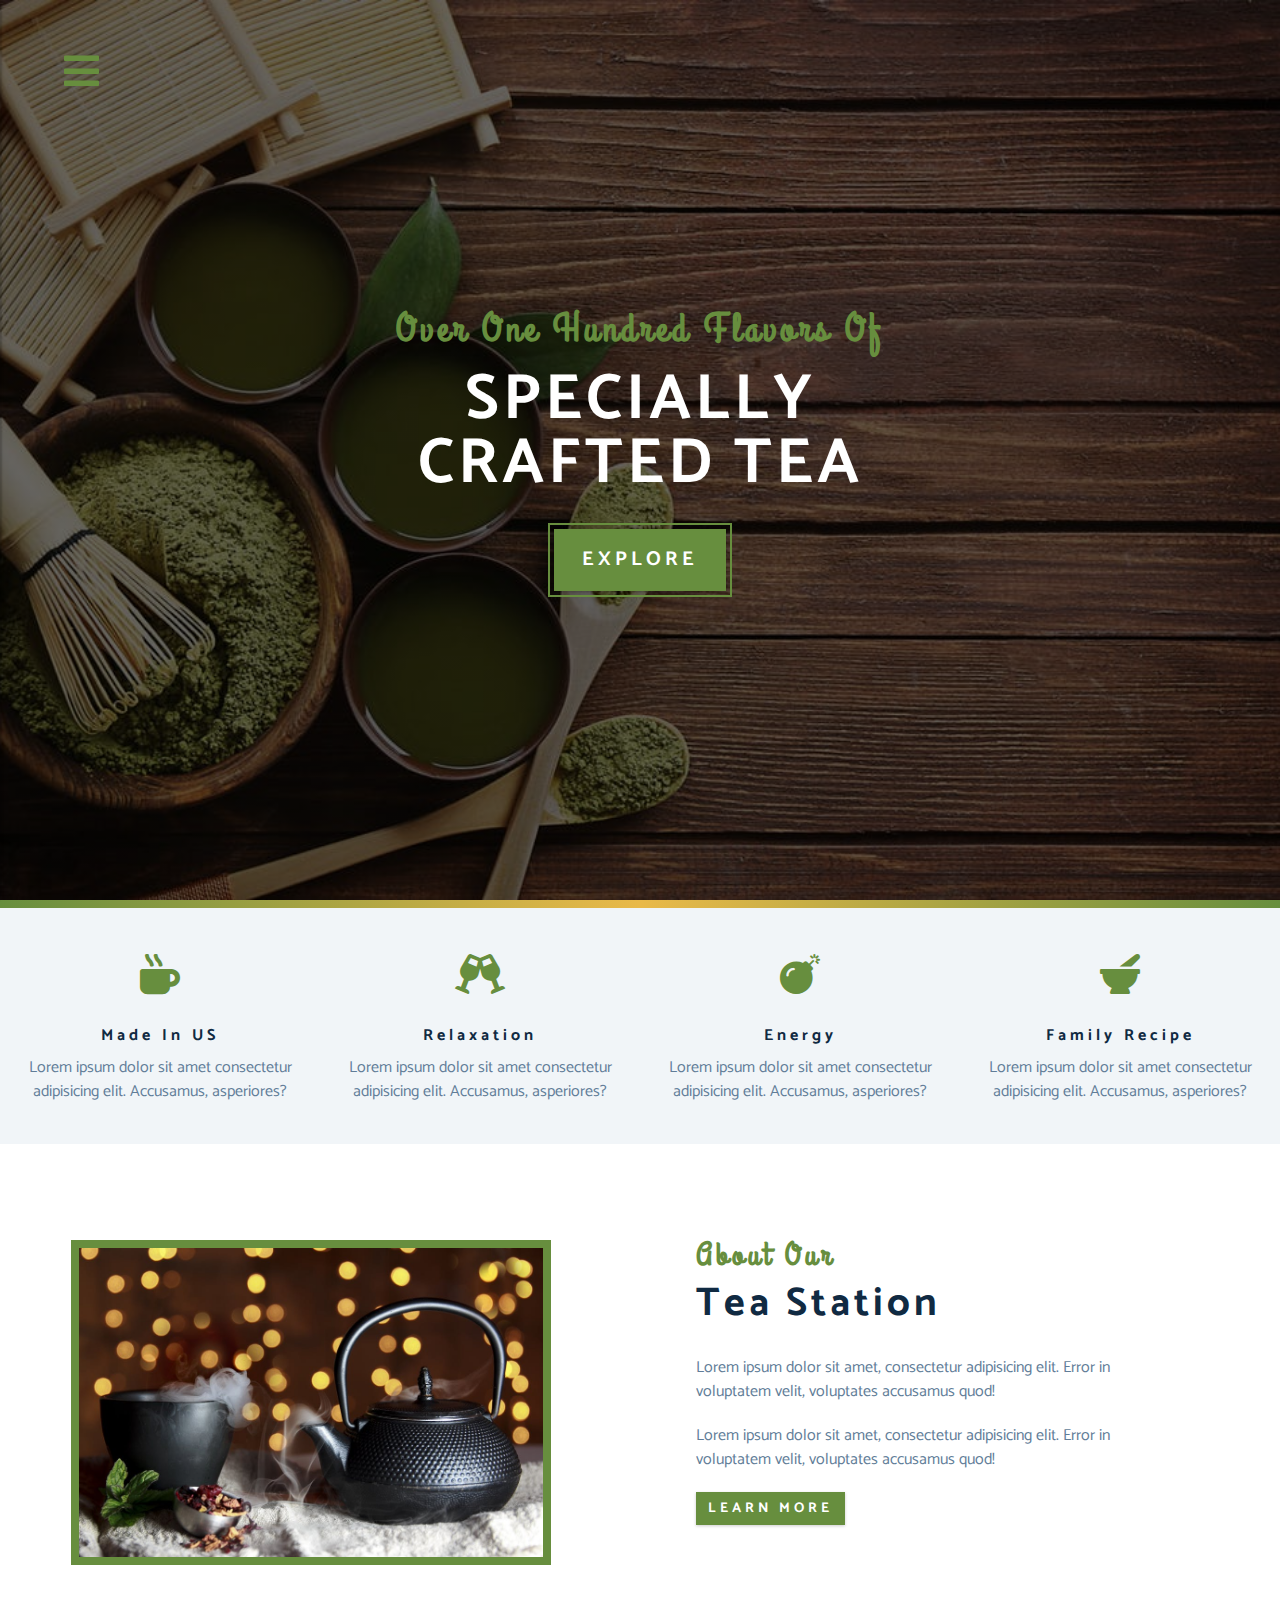
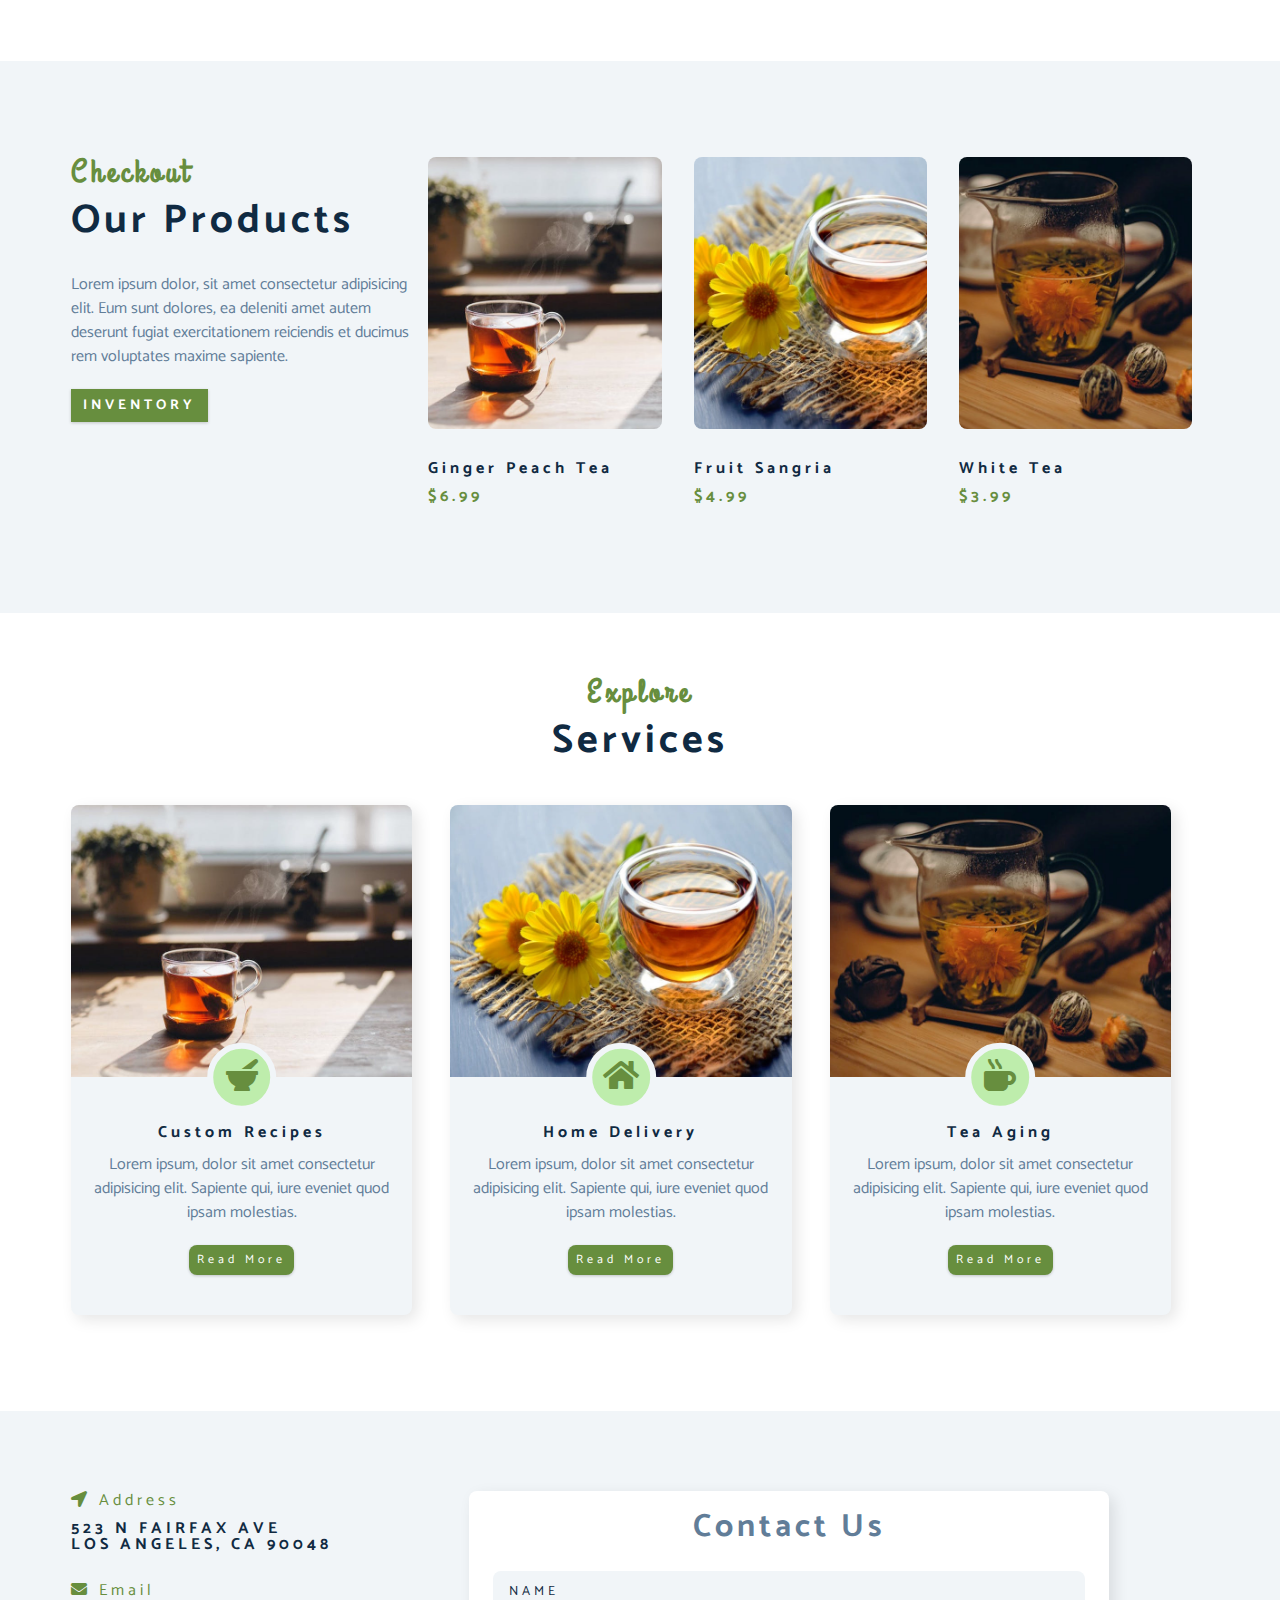
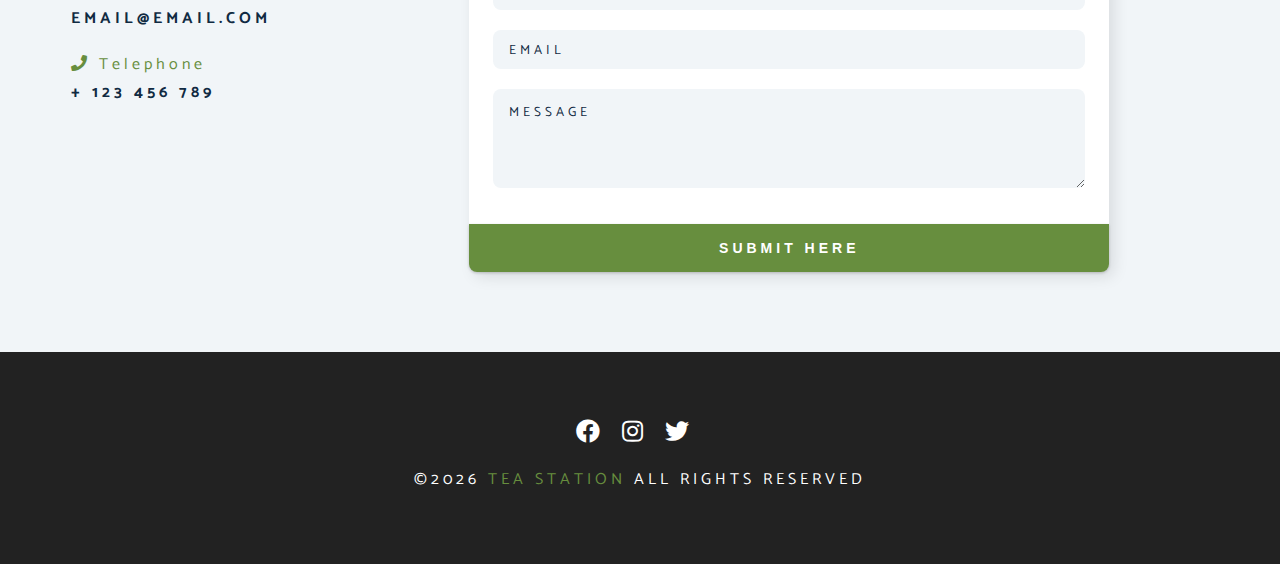
==== commit 8cb91eae: "bug fixes" ====
--- a/index.html
+++ b/index.html
@@ -389,5 +389,4 @@
     </footer>
     <script src="./app.js"></script>
   </body>
-  
 </html>
--- a/css/styles.css
+++ b/css/styles.css
@@ -139,17 +139,20 @@
   font-size: 2.5rem;
   color: var(--clr-primary);
   z-index: 1;
+  cursor: pointer;
   /* ANIMATION */
 }
 .navbar {
   position: fixed;
   top: 0;
   left: 0;
-  width: 100%;
-  height: 100%;
+  width: 30%;
+  height: 40%;
+  min-width: 15rem;
   background: var(--clr-grey-10);
+  border-radius: var(--radius);
   z-index: 2;
-  box-shadow: 2px 0 2px rgba(0, 0, 0, 0.2);
+  box-shadow: 2px 2px 2px rgba(0, 0, 0, 0.2);
   /* hide navbar */
   transform: translateX(-100%);
   transition: var(--transition);
@@ -188,12 +191,12 @@
   padding-left: 1.5rem;
   border-left: 0.25rem solid var(--clr-primary);
 }
-@media screen and (min-width:768px) {   
+@media screen and (min-width: 768px) {
   .navbar {
     width: 30vw;
     max-width: 20rem;
-  }
-  
+    height: 100%;
+  }
 }
 
 /* HEADER */
@@ -429,7 +432,8 @@
 .contact {
   background: var(--clr-grey-10);
 }
-.contact-form,.contact-info {
+.contact-form,
+.contact-info {
   margin: 1rem 0;
 }
 .contact-item {
@@ -471,7 +475,8 @@
   text-transform: uppercase;
   letter-spacing: var(--spacing);
 }
-input:focus, textarea:focus {
+input:focus,
+textarea:focus {
   outline-color: var(--clr-primary);
 }
 .form-control::placeholder {
@@ -487,8 +492,9 @@
   border-bottom-left-radius: var(--radius);
   border-bottom-right-radius: var(--radius);
 }
-@media screen and (min-width:992px) {
-  .contact-form,.contact-info {
+@media screen and (min-width: 992px) {
+  .contact-form,
+  .contact-info {
     float: left;
     /* width: 50%; */
   }
@@ -522,4 +528,4 @@
 }
 .company {
   color: var(--clr-primary);
-}+}
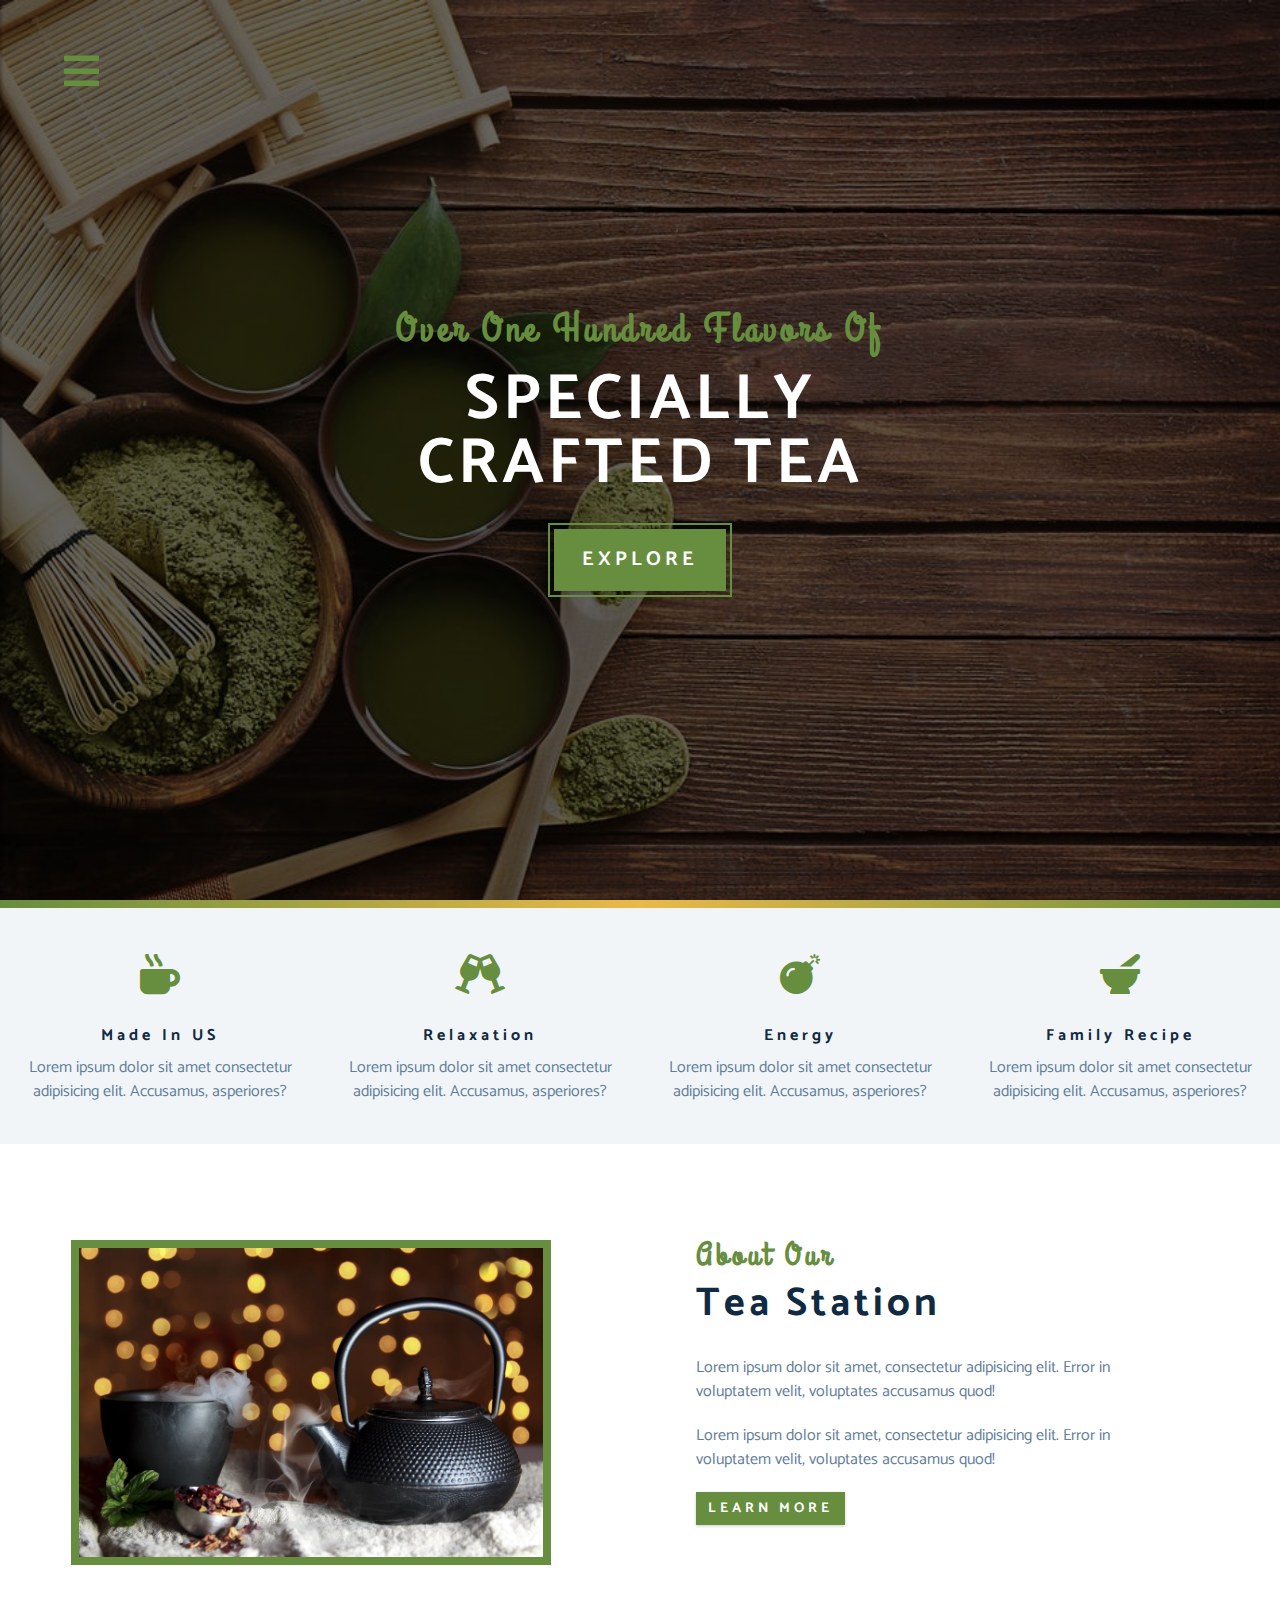
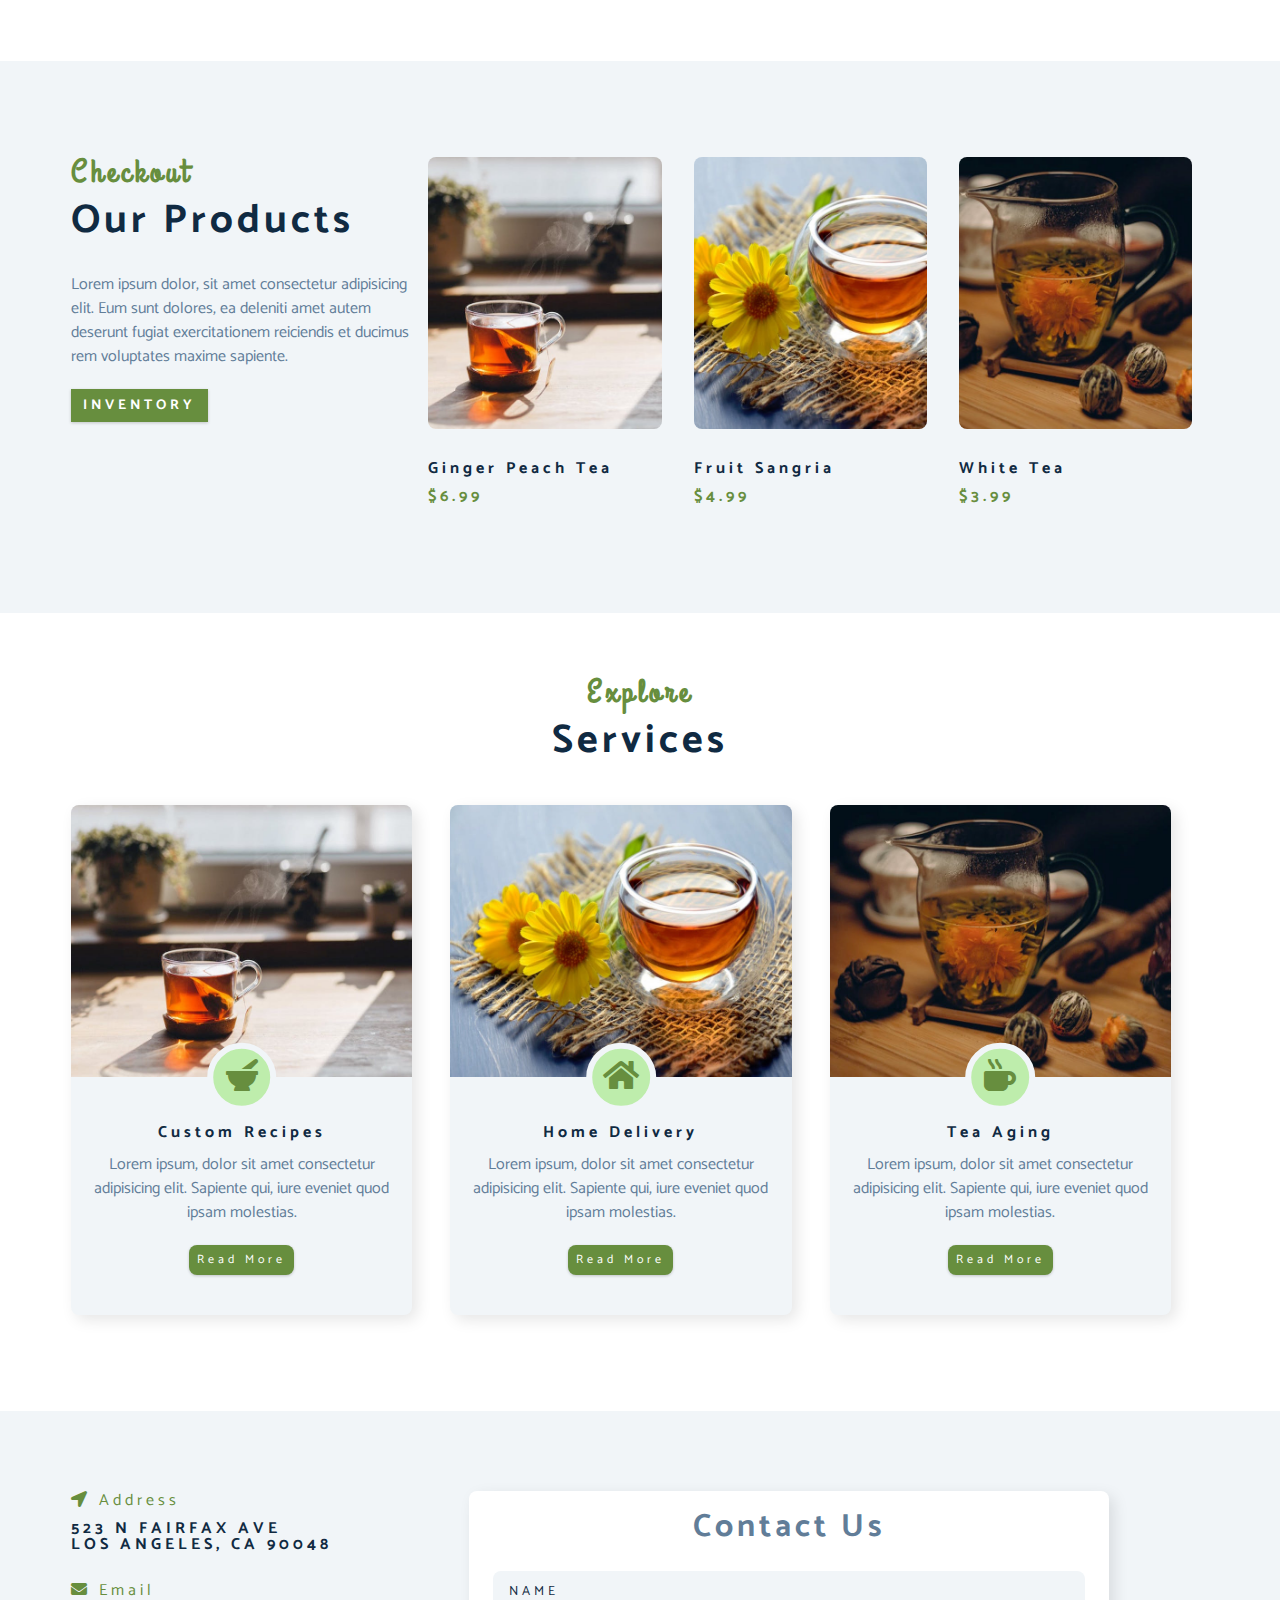
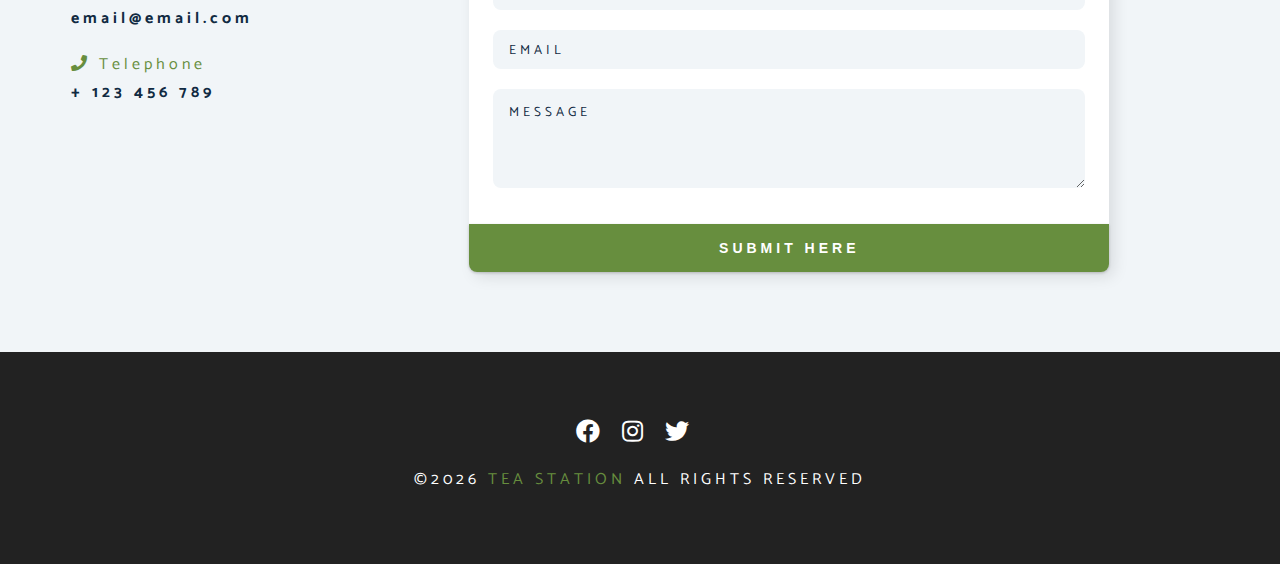
==== commit 6c7edf2c: "finished project" ====
--- a/index.html
+++ b/index.html
@@ -310,7 +310,7 @@
               </span>
               email
             </h4>
-            <h4 class="contact-text">email@email.com</h4>
+            <h4 class="contact-text contact-email">email@email.com</h4>
           </div>
           <!-- end of contact item -->
           <!-- contact item -->
@@ -328,7 +328,7 @@
         <!-- contact form -->
         <article class="contact-form">
           <h3>contact us</h3>
-          <form action="">
+          <form action="https://formspree.io/f/mpzkwlkj" method="POST">
             <div class="form-group">
               <!-- inputs -->
               <input
--- a/css/styles.css
+++ b/css/styles.css
@@ -131,6 +131,64 @@
     padding: 4rem 1rem;
   }
 }
+@keyframes bounce {
+  0% {
+    transform: scale(1);
+  }
+  50% {
+    transform: scale(1.5);
+  }
+  100% {
+    transform: scale(1);
+  }
+}
+@keyframes slideFromRight {
+  0% {
+    transform: translateX(1000px);
+    opacity: 0;
+  }
+  50% {
+    transform: translateX(-200px);
+    opacity: 0.5;
+  }
+  75% {
+    transform: translateX(50px);
+    opacity: 0.75;
+  }
+  100% {
+    transform: translateX(0px);
+    opacity: 1;
+  }
+}
+@keyframes slideFromLeft {
+  0% {
+    transform: translateX(-1000px);
+    opacity: 0;
+  }
+  50% {
+    transform: translateX(200px);
+    opacity: 0.5;
+  }
+  75% {
+    transform: translateX(-50px);
+    opacity: 0.75;
+  }
+  100% {
+    transform: translateX(0px);
+    opacity: 1;
+  }
+}
+@keyframes showbutton {
+  0% {
+    opacity: 0;
+  }
+  50% {
+    opacity: 0.5;
+  }
+  100% {
+    opacity: 1;
+  }
+}
 /* NAVBAR */
 .nav-btn {
   position: fixed;
@@ -141,16 +199,18 @@
   z-index: 1;
   cursor: pointer;
   /* ANIMATION */
+  animation: bounce 2s ease infinite;
 }
 .navbar {
   position: fixed;
   top: 0;
   left: 0;
   width: 30%;
-  height: 40%;
+  height: 50%;
   min-width: 15rem;
   background: var(--clr-grey-10);
-  border-radius: var(--radius);
+  border-bottom-right-radius: var(--radius);
+  /* border-radius: var(--radius); */
   z-index: 2;
   box-shadow: 2px 2px 2px rgba(0, 0, 0, 0.2);
   /* hide navbar */
@@ -219,6 +279,7 @@
   font-family: var(--ff-secondary);
   color: var(--clr-primary);
   /* ANIMATION */
+  animation: slideFromRight 5s ease-in-out 1;
 }
 .banner h1 {
   text-transform: uppercase;
@@ -226,12 +287,15 @@
   margin-top: 1.25rem;
   margin-bottom: 2rem;
   /* ANIMATION */
+  animation: slideFromLeft 5s ease-in-out 1;
 }
 .banner-button {
   outline: 0.125rem solid var(--clr-primary);
   outline-offset: 0.25rem;
   font-size: 1.25rem;
   padding: 1rem 1.75rem;
+  /* ANIMATION */
+  animation: showbutton 5s linear 1;
 }
 /* CONTENT DIVIDER */
 .content-divider {
@@ -446,6 +510,9 @@
 .contact-text {
   text-transform: uppercase;
 }
+.contact-email {
+  text-transform: none;
+}
 .contact-form {
   background: var(--clr-white);
   border-radius: var(--radius);
@@ -472,7 +539,6 @@
   margin-bottom: 1.25rem;
   background: var(--clr-grey-10);
   border-radius: var(--radius);
-  text-transform: uppercase;
   letter-spacing: var(--spacing);
 }
 input:focus,
